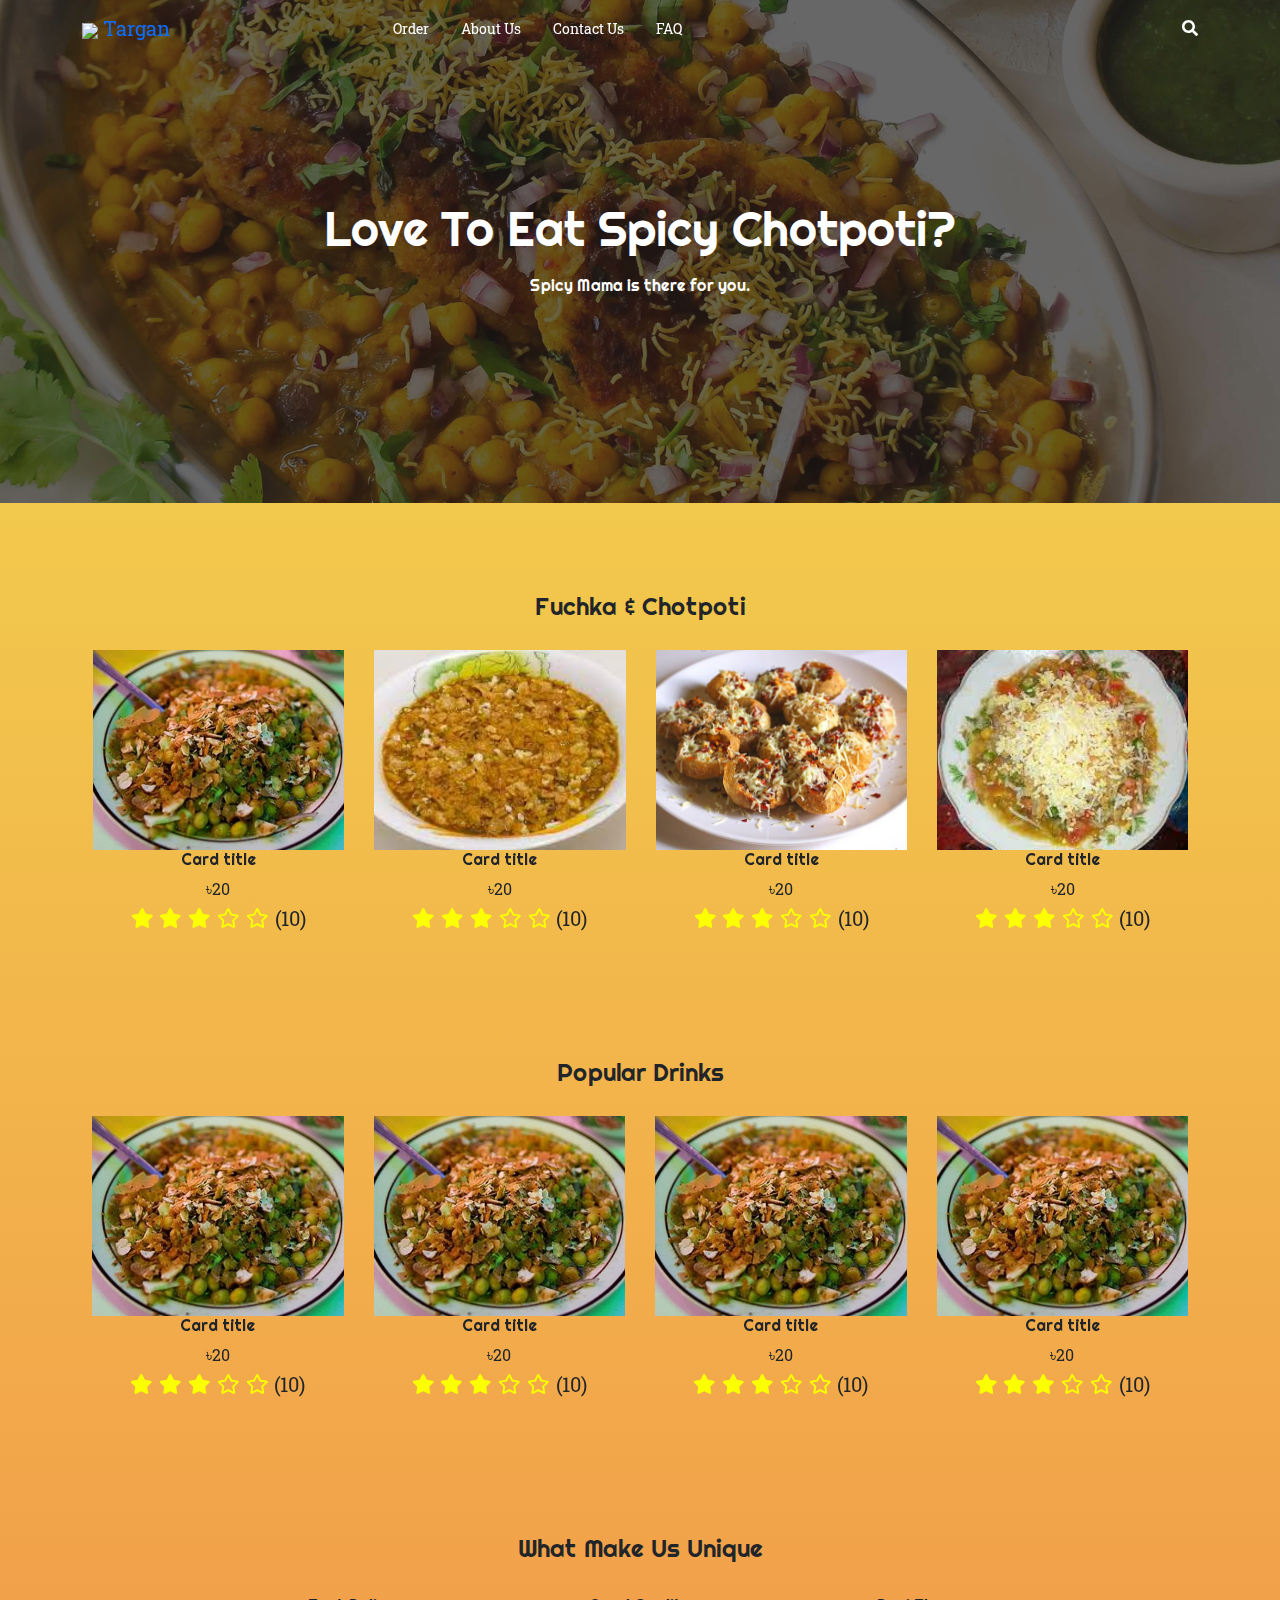
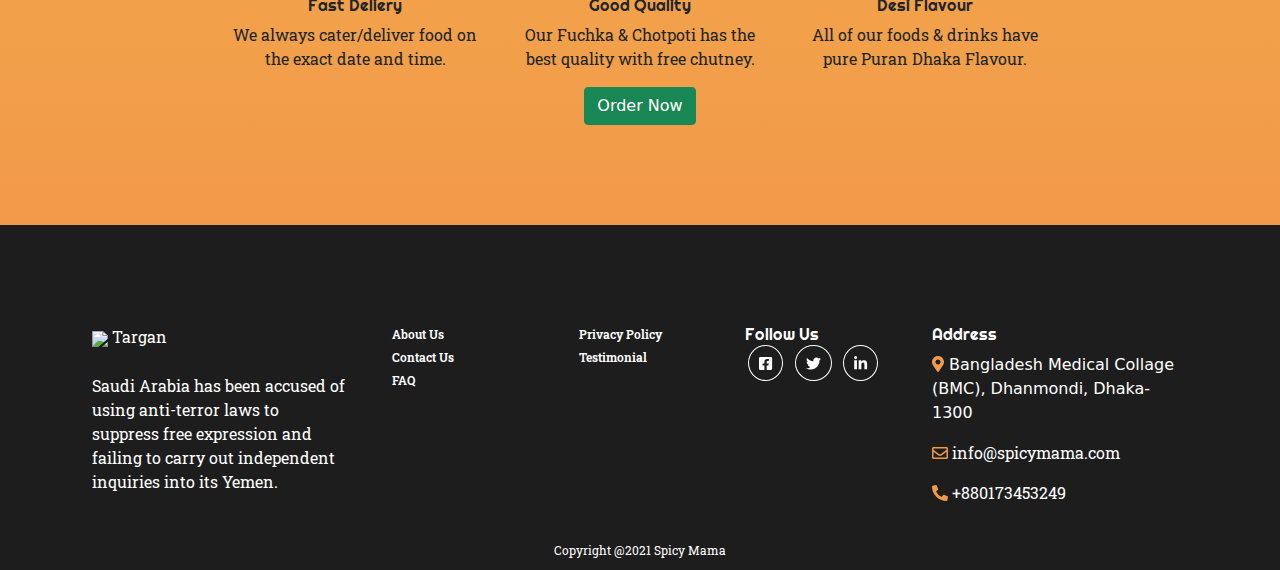
==== index.html @ 91555919 "Home Page" ====
<!DOCTYPE html>
<html lang="en">
    <head>
        <meta charset="UTF-8">
        <meta http-equiv="X-UA-Compatible" content="IE=edge">
        <meta name="viewport" content="width=device-width, initial-scale=1.0">
        <link rel="stylesheet" href="assets/css/style.css">
        <link rel="stylesheet" href="assets/css/bootstrap.min.css">
        <link rel="stylesheet" href="assets/css/all.min.css">
        <link rel="stylesheet" href="assets/css/star-rating.min.css">
        <link rel="stylesheet" href="assets/css/owl.carousel.min.css"> 
        <title>Spicy Mama</title>
    </head>
    <body>
        <header id="header">
            <div class="container">
                <div class="row p-0">
                    <nav class="navbar navbar-expand-lg">
                        <a class="navbar-brand text-start col-sm-3" href="#"><img src="assets/images/logo.png"> Targan</a>
                        <button class="navbar-toggler" type="button" data-bs-toggle="collapse" data-bs-target="#navbarSupportedContent" aria-controls="navbarSupportedContent" aria-expanded="false" aria-label="Toggle navigation">
                            <span class="navbar-toggler-icon"></span>
                        </button>
                        <div class="collapse navbar-collapse justify-content-center" id="navbarSupportedContent">
                            <ul class="navbar-nav me-auto col-sm-8 mb-lg-0">
                                <li class="nav-item">
                                    <a class="nav-link active" aria-current="page" href="#">Order</a>
                                </li>
                                <li class="nav-item">
                                    <a class="nav-link" href="about.html">About Us</a>
                                </li>
                                </li>
                                <li class="nav-item">
                                    <a class="nav-link" href="contact.html">Contact Us</a>
                                </li>
                                <li class="nav-item">
                                    <a class="nav-link" href="faqs.html">FAQ</a>
                                </li>
                            </ul>
                        </div>
                        <span class="col-sm-3 text-end"><i class="fas fa-search"></i></span>
                    </nav>
                </div>
            </div>
        </header>
        <!--Hero section-->
        <section class="owl-carousel owl-theme hero-slider">
            <div class="item hero-img-1 text-center">
                <h1>Love To Eat Spicy Chotpoti?</h1>
                <h6>Spicy Mama is there for you.</h6>
            </div>
            <div class="item hero-img-2 text-center">
                <h1>Love To Eat Spicy Fuchka?</h1>
                <h6>Spicy Mama is there for you.</h6>
            </div>
        </section>
        <section class="main-body">
            <section>
                <div class="container">
                    <div class="row text-center">
                        <div class="products-carousel col-12 col-sm-12">
                            <h4>Fuchka &amp; Chotpoti</h4>
                            <div class="owl-carousel owl-theme">
                                <div class="item">
                                    <div class="fuchka-img-1"></div>
                                    <div class="item-des">
                                        <h6>Card title</h6>
                                        <span>৳20</span>
                                        <div class="star-rating">
                                            <span class="fas fa-star" data-rating="1"></span>
                                            <span class="fas fa-star" data-rating="2"></span>
                                            <span class="fas fa-star" data-rating="3"></span>
                                            <span class="far fa-star" data-rating="4"></span>
                                            <span class="far fa-star" data-rating="5"></span>
                                            <span>(10)</span>
                                        </div>
                                    </div>
                                </div>
                                <div class="item">
                                    <div class="chotpoti-img-1"></div>
                                    <div class="item-des">
                                        <h6>Card title</h6>
                                        <span>৳20</span>
                                        <div class="star-rating">
                                            <span class="fas fa-star" data-rating="1"></span>
                                            <span class="fas fa-star" data-rating="2"></span>
                                            <span class="fas fa-star" data-rating="3"></span>
                                            <span class="far fa-star" data-rating="4"></span>
                                            <span class="far fa-star" data-rating="5"></span>
                                            <span>(10)</span>
                                        </div>
                                    </div>
                                </div>
                                <div class="item">
                                    <div class="fuchka-img-2"></div>
                                    <div class="item-des">
                                        <h6>Card title</h6>
                                        <span>৳20</span>
                                        <div class="star-rating">
                                            <span class="fas fa-star" data-rating="1"></span>
                                            <span class="fas fa-star" data-rating="2"></span>
                                            <span class="fas fa-star" data-rating="3"></span>
                                            <span class="far fa-star" data-rating="4"></span>
                                            <span class="far fa-star" data-rating="5"></span>
                                            <span>(10)</span>
                                        </div>
                                    </div>
                                </div>
                                <div class="item">
                                    <div class="chotpoti-img-2"></div>
                                    <div class="item-des">
                                        <h6>Card title</h6>
                                        <span>৳20</span>
                                        <div class="star-rating">
                                            <span class="fas fa-star" data-rating="1"></span>
                                            <span class="fas fa-star" data-rating="2"></span>
                                            <span class="fas fa-star" data-rating="3"></span>
                                            <span class="far fa-star" data-rating="4"></span>
                                            <span class="far fa-star" data-rating="5"></span>
                                            <span>(10)</span>
                                        </div>
                                    </div>
                                </div>
                                <div class="item">
                                    <div class="fuchka-img-3"></div>
                                    <div class="item-des">
                                        <h6>Card title</h6>
                                        <span>৳20</span>
                                        <div class="star-rating">
                                            <span class="fas fa-star" data-rating="1"></span>
                                            <span class="fas fa-star" data-rating="2"></span>
                                            <span class="fas fa-star" data-rating="3"></span>
                                            <span class="far fa-star" data-rating="4"></span>
                                            <span class="far fa-star" data-rating="5"></span>
                                            <span>(10)</span>
                                        </div>
                                    </div>
                                </div>
                                <div class="item">
                                    <div class="chotpoti-img-3"></div>
                                    <div class="item-des">
                                        <h6>Card title</h6>
                                        <span>৳20</span>
                                        <div class="star-rating">
                                            <span class="fas fa-star" data-rating="1"></span>
                                            <span class="fas fa-star" data-rating="2"></span>
                                            <span class="fas fa-star" data-rating="3"></span>
                                            <span class="far fa-star" data-rating="4"></span>
                                            <span class="far fa-star" data-rating="5"></span>
                                            <span>(10)</span>
                                        </div>
                                    </div>
                                </div>
                                <div class="item">
                                    <div class="fuchka-img-4"></div>
                                    <div class="item-des">
                                        <h6>Card title</h6>
                                        <span>৳20</span>
                                        <div class="star-rating">
                                            <span class="fas fa-star" data-rating="1"></span>
                                            <span class="fas fa-star" data-rating="2"></span>
                                            <span class="fas fa-star" data-rating="3"></span>
                                            <span class="far fa-star" data-rating="4"></span>
                                            <span class="far fa-star" data-rating="5"></span>
                                            <span>(10)</span>
                                        </div>
                                    </div>
                                </div>
                                <div class="item">
                                    <div class="chotpoti-img-4"></div>
                                    <div class="item-des">
                                        <h6>Card title</h6>
                                        <span>৳20</span>
                                        <div class="star-rating">
                                            <span class="fas fa-star" data-rating="1"></span>
                                            <span class="fas fa-star" data-rating="2"></span>
                                            <span class="fas fa-star" data-rating="3"></span>
                                            <span class="far fa-star" data-rating="4"></span>
                                            <span class="far fa-star" data-rating="5"></span>
                                            <span>(10)</span>
                                        </div>
                                    </div>
                                </div>
                                <div class="item">
                                    <div class="fuchka-img-5"></div>
                                    <div class="item-des">
                                        <h6>Card title</h6>
                                        <span>৳20</span>
                                        <div class="star-rating">
                                            <span class="fas fa-star" data-rating="1"></span>
                                            <span class="fas fa-star" data-rating="2"></span>
                                            <span class="fas fa-star" data-rating="3"></span>
                                            <span class="far fa-star" data-rating="4"></span>
                                            <span class="far fa-star" data-rating="5"></span>
                                            <span>(10)</span>
                                        </div>
                                    </div>
                                </div>
                                <div class="item">
                                    <div class="chotpoti-img-5"></div>
                                    <div class="item-des">
                                        <h6>Card title</h6>
                                        <span>৳20</span>
                                        <div class="star-rating">
                                            <span class="fas fa-star" data-rating="1"></span>
                                            <span class="fas fa-star" data-rating="2"></span>
                                            <span class="fas fa-star" data-rating="3"></span>
                                            <span class="far fa-star" data-rating="4"></span>
                                            <span class="far fa-star" data-rating="5"></span>
                                            <span>(10)</span>
                                        </div>
                                    </div>
                                </div>
                            </div>
                        </div>
                    </div>
                    <div class="row text-center">
                        <div class="products-carousel col-12 col-sm-12">
                            <h4>Popular Drinks</h4>
                            <div class="owl-carousel owl-theme">
                                <div class="item">
                                    <div class="fuchka-img-1"></div>
                                    <div class="item-des">
                                        <h6>Card title</h6>
                                        <span>৳20</span>
                                        <div class="star-rating">
                                            <span class="fas fa-star" data-rating="1"></span>
                                            <span class="fas fa-star" data-rating="2"></span>
                                            <span class="fas fa-star" data-rating="3"></span>
                                            <span class="far fa-star" data-rating="4"></span>
                                            <span class="far fa-star" data-rating="5"></span>
                                            <span>(10)</span>
                                        </div>
                                    </div>
                                </div>
                                <div class="item">
                                    <div class="fuchka-img-1"></div>
                                    <div class="item-des">
                                        <h6>Card title</h6>
                                        <span>৳20</span>
                                        <div class="star-rating">
                                            <span class="fas fa-star" data-rating="1"></span>
                                            <span class="fas fa-star" data-rating="2"></span>
                                            <span class="fas fa-star" data-rating="3"></span>
                                            <span class="far fa-star" data-rating="4"></span>
                                            <span class="far fa-star" data-rating="5"></span>
                                            <span>(10)</span>
                                        </div>
                                    </div>
                                </div>
                                <div class="item">
                                    <div class="fuchka-img-1"></div>
                                    <div class="item-des">
                                        <h6>Card title</h6>
                                        <span>৳20</span>
                                        <div class="star-rating">
                                            <span class="fas fa-star" data-rating="1"></span>
                                            <span class="fas fa-star" data-rating="2"></span>
                                            <span class="fas fa-star" data-rating="3"></span>
                                            <span class="far fa-star" data-rating="4"></span>
                                            <span class="far fa-star" data-rating="5"></span>
                                            <span>(10)</span>
                                        </div>
                                    </div>
                                </div>
                                <div class="item">
                                    <div class="fuchka-img-1"></div>
                                    <div class="item-des">
                                        <h6>Card title</h6>
                                        <span>৳20</span>
                                        <div class="star-rating">
                                            <span class="fas fa-star" data-rating="1"></span>
                                            <span class="fas fa-star" data-rating="2"></span>
                                            <span class="fas fa-star" data-rating="3"></span>
                                            <span class="far fa-star" data-rating="4"></span>
                                            <span class="far fa-star" data-rating="5"></span>
                                            <span>(10)</span>
                                        </div>
                                    </div>
                                </div>
                                <div class="item">
                                    <div class="fuchka-img-1"></div>
                                    <div class="item-des">
                                        <h6>Card title</h6>
                                        <span>৳20</span>
                                        <div class="star-rating">
                                            <span class="fas fa-star" data-rating="1"></span>
                                            <span class="fas fa-star" data-rating="2"></span>
                                            <span class="fas fa-star" data-rating="3"></span>
                                            <span class="far fa-star" data-rating="4"></span>
                                            <span class="far fa-star" data-rating="5"></span>
                                            <span>(10)</span>
                                        </div>
                                    </div>
                                </div>
                                <div class="item">
                                    <div class="fuchka-img-1"></div>
                                    <div class="item-des">
                                        <h6>Card title</h6>
                                        <span>৳20</span>
                                        <div class="star-rating">
                                            <span class="fas fa-star" data-rating="1"></span>
                                            <span class="fas fa-star" data-rating="2"></span>
                                            <span class="fas fa-star" data-rating="3"></span>
                                            <span class="far fa-star" data-rating="4"></span>
                                            <span class="far fa-star" data-rating="5"></span>
                                            <span>(10)</span>
                                        </div>
                                    </div>
                                </div>
                                <div class="item">
                                    <div class="fuchka-img-1"></div>
                                    <div class="item-des">
                                        <h6>Card title</h6>
                                        <span>৳20</span>
                                        <div class="star-rating">
                                            <span class="fas fa-star" data-rating="1"></span>
                                            <span class="fas fa-star" data-rating="2"></span>
                                            <span class="fas fa-star" data-rating="3"></span>
                                            <span class="far fa-star" data-rating="4"></span>
                                            <span class="far fa-star" data-rating="5"></span>
                                            <span>(10)</span>
                                        </div>
                                    </div>
                                </div>
                            </div>
                        </div>
                    </div>
                </div>
            </section>
            <section>
                <div class="container">
                    <div class="row products-feature text-center justify-content-center">
                        <h4>What Make Us Unique</h4>
                        <div class="features-des col-12 col-sm-3 text-center">
                            <img src="" alt="">
                            <h6>Fast Deliery</h6>
                            <p>We always cater/deliver food on the exact date and time.</p>
                        </div>
                        <div class="features-des col-12 col-sm-3 text-center">
                            <img src="" alt="">
                            <h6>Good Quality</h6>
                            <p>Our Fuchka & Chotpoti has the best quality with free chutney.</p>
                        </div>
                        <div class="features-des col-12 col-sm-3 text-center">
                            <img src="" alt="">
                            <h6>Desi Flavour</h6>
                            <p>All of our foods & drinks have pure Puran Dhaka Flavour.</p>
                        </div>
                        <div>
                            <button class="btn btn-success" type="button">Order Now</button>
                        </div>
                    </div>
                </div>
            </section>
        </section>
        <footer>
            <div class="container">
                <div class="row footer-items">
                    <div class="meta-info col-12 col-sm-3">
                        <span><img src="assets/images/logo.png"> Targan</span>
                        <p class="pt-4">Saudi Arabia has been accused of using anti-terror laws
                            to suppress free expression and failing to carry out
                            independent inquiries into its Yemen.</p>
                    </div>
                    <div class="footer-link col-6 col-sm-2">
                        <a href="#">About Us</a>
                        <a href="#">Contact Us</a>
                        <a href="#">FAQ</a>
                    </div>
                    <div class="footer-link col-6 col-sm-2">
                        <a href="#">Privacy Policy</a>
                        <a href="#">Testimonial</a>
                    </div>
                    <div class="social-link col-12 col-sm-2">
                        <h6>Follow Us</h6>
                        <span class="social-logo"><i class="fab fa-facebook-square"></i></span>
                        <span class="social-logo"><i class="fab fa-twitter"></i></span>
                        <span class="social-logo"><i class="fab fa-linkedin-in"></i></span>
                    </div>
                    <div class="address col-12 col-sm-3">
                        <h6>Address</h6>
                        <address><span><i class="fas fa-map-marker-alt"></i></span> Bangladesh Medical Collage (BMC), Dhanmondi, Dhaka-1300</address>
                        <p><span><i class="far fa-envelope"></i></span> info@spicymama.com</p>
                        <p><span><i class="fas fa-phone-alt"></i></span> +880173453249</p>
                    </div>
                    <div class="copyright-text col-12 text-center">
                        <span>Copyright @2021 Spicy Mama</span>
                    </div>
                </div>
            </div>
        </footer>
        <script src="https://cdn.jsdelivr.net/npm/@popperjs/core@2.9.2/dist/umd/popper.min.js" integrity="sha384-IQsoLXl5PILFhosVNubq5LC7Qb9DXgDA9i+tQ8Zj3iwWAwPtgFTxbJ8NT4GN1R8p" crossorigin="anonymous"></script>
        <script src="assets/js/bootstrap.min.js" ></script>
        <script src="assets/js/jquery-3.6.0.min.js" ></script>
        <script src="assets/js/owl.carousel.min.js"></script>
        <script src="assets/js/all.min.js"></script>
        <script src="assets/js/star-rating.min.js"></script>
        <script src="assets/js/script.js" ></script>
    </body>
</html>
---- assets/css/style.css ----
@import url('https://fonts.googleapis.com/css2?family=Anton&family=Righteous&family=Roboto+Slab:wght@300;400;500;600&display=swap');

* {
    box-sizing: border-box;
    margin: 0;
    padding: 0;
}

.main-body {
    background-image: linear-gradient(#F2C94C, #F2994A);
    padding: 0px;
}

h1, h2, h3, h4, h5, h6 {
    font-family: 'Righteous', cursive;
    font-weight: 400;
}

p, a, span {
    font-family: 'Roboto Slab', serif;
}

.row {
    padding: 10px;
}

.fuchka-img-1 {
    height: 200px;
    background-image: url("../images/bismilla-fuchka.jpg");
    background-size: cover;
    background-position: center center;
}

.fuchka-img-2 {
    height: 200px;
    background-image: url("../images/cheese-fuchka.jpg");
    background-size: cover;
    background-position: center center;
}

.fuchka-img-3 {
    height: 200px;
    width: 100%;
    background-image: url("../images/chicken-Fuchka.jpg");
    background-size: cover;
    background-position: center center;
}

.fuchka-img-4 {
    height: 200px;
    background-image: url("../images/doi-fuchka.jpg");
    background-size: cover;
    background-position: center center;
}

.fuchka-img-5 {
    height: 200px;
    background-image: url("../images/masala-fuchka.jpg");
    background-size: cover;
    background-position: center center;
}

.chotpoti-img-1 {
    height: 200px;
    background-image: url("../images/chicken-chotpoti.jfif");
    background-size: cover;
    background-position: center center;
}

.chotpoti-img-2 {
    height: 200px;
    background-image: url("../images/egg-chotpoti.jfif");
    background-size: cover;
    background-position: center center;
}

.chotpoti-img-3 {
    height: 200px;
    background-image: url("../images/special-chotpoti.JPG");
    background-size: cover;
    background-position: center center;
}

.chotpoti-img-4 {
    height: 200px;
    background-image: url("../images/vegitable-chotpoti.jfif");
    background-size: cover;
    background-position: center center;
}

.chotpoti-img-5 {
    height: 200px;
    background-image: url("../images/Jhal-chotpoti.jfif");
    background-size: cover;
    background-position: center center;
}

#header {
    z-index: 3;
    text-align: center; 
    position: fixed;
    top: 0;
    width: 100%;
    transition:  0.3s;
}

.star-rating {
    line-height:32px;
    font-size:1.25em;
  }
  
.star-rating .fa-star{
    color: rgb(251, 255, 0);
}

.fa-search {
    color: #fff;
}

.nav-item {
    padding: 0px 8px;
    font-family: 'Roboto Slab', serif;
}

.nav-item a {
    text-decoration: none;
    font-family: 'Roboto Slab', serif;
    font-size: 14px;
    font-weight: 400;
    color: #fff;
}

.hero-img-1 {
    position: relative;
    background-image: url("../images/hero-image-chotpoti.jpeg");
    padding: 200px 0px;
    background-size: cover;
    background-position: center center;
    z-index: -1;
}

.hero-img-1:after {
    position: absolute;
    top: 0;
    left: 0;
    width: 100%;
    height: 100%;
    content: "";
    background-color: #1a1919;
    opacity: 0.66;
    z-index: -1;
}

.hero-img-2 {
    position: relative;
    background-image: url("../images/hero-Image-fuchka.jpeg");
    padding: 200px 0px;
    background-size: cover;
    background-position: center center;
    z-index: -1;
}

.hero-img-2:after {
    position: absolute;
    top: 0;
    left: 0;
    width: 100%;
    height: 100%;
    content: "";
    background-color: #1a1919;
    opacity: 0.66;
    z-index: -1;
}

.hero-img-1 h1, .hero-img-2 h1 {
    color: #fff;
    font-size: 3em;
}

.hero-img-1 h6, .hero-img-2 h6 {
    color: #fff;
    font-weight: 400;
    padding-top: 10px;
}

.products-carousel, .footer-items {
    padding-top: 80px;
}

.products-feature {
    padding: 100px 0px;
}

.products-carousel h4, products-feature h4 {
    padding-bottom: 20px;
}

footer {
    color: #fff;
    background-color: #1d1d1d;
}

.meta-info, .footer-link, .social-link, .address {
    padding: 20px;
}

.footer-link a {
    display: list-item;
    list-style: none;
    text-decoration: none;
    margin-left: 20px;
    padding-bottom: 5px;
    font-size: 12px;
    font-weight: 600;
    color: #fff;
}

.footer-link a:hover {
    color: #F2994A;
}

.social-logo {
    margin: 3px;
    font-size: 15px;
    padding: 7px 10px;
    border: 1px solid #fff;
    border-radius: 50%;
}

.social-logo:hover {
    background-color: #F2994A;
    border: 1px solid #F2994A;
}

.fa-map-marker-alt, .fa-envelope, .fa-phone-alt {
    color: #F2994A;
} 

.copyright-text {
    font-size: 12px;
    font-weight: 400;
}
---- assets/css/star-rating.min.css ----
/*!
 * bootstrap-star-rating v4.1.3
 * http://plugins.krajee.com/star-rating
 *
 * Author: Kartik Visweswaran
 * Copyright: 2013 - 2021, Kartik Visweswaran, Krajee.com
 *
 * Licensed under the BSD 3-Clause
 * https://github.com/kartik-v/bootstrap-star-rating/blob/master/LICENSE.md
 */
.rating-loading{width:25px;height:25px;font-size:0;color:#fff;background:url(../img/loading.gif) top left no-repeat;border:none}.rating-container .rating-stars{position:relative;cursor:pointer;vertical-align:middle;display:inline-block;overflow:hidden;white-space:nowrap}.rating-container .rating-stars:focus{outline:dotted 1px}.rating-input{position:absolute;cursor:pointer;width:100%;height:1px;bottom:0;left:0;font-size:1px;opacity:0;padding:0;margin:0;outline:0;pointer-events:none;border:none;box-shadow:none;background:0 0}.caption-badge,.rating-container .caption .label{line-height:1;text-align:center;border-radius:.25rem}.rating-container.is-display-only .rating-stars{cursor:default}.rating-disabled .rating-stars{cursor:not-allowed}.rating-container .star{display:inline-block;margin:0 2px;text-align:center}.rating-container .empty-stars{color:#aaa}.rating-container .filled-stars{position:absolute;left:0;top:0;margin:auto;color:#fde16d;white-space:nowrap;overflow:hidden;-webkit-text-stroke:1px #777;text-shadow:1px 1px #999}.rating-rtl{float:right}.rating-animate .filled-stars{transition:width .25s ease}.rating-rtl .filled-stars{left:auto;right:0;transition:none;-webkit-transform:matrix(-1,0,0,1,0,0);transform:matrix(-1,0,0,1,0,0)}.rating-rtl.is-star .filled-stars{right:.06em}.rating-rtl.is-heart .empty-stars{margin-right:.07em}.rating-container .clear-rating{color:#aaa;cursor:not-allowed;display:inline-block;vertical-align:middle;font-size:60%;padding-right:5px}.clear-rating-active{cursor:pointer!important}.clear-rating-active:hover{color:#843534}.rating-container .caption .label{display:inline-block;padding:.25em .4em;vertical-align:baseline}.rating-container .caption{color:#999;display:inline-block;vertical-align:middle;line-height:1;margin-left:5px;margin-right:0}.rating-rtl .caption{margin-right:5px;margin-left:0}@media print{.rating-container .clear-rating{display:none}}.rating-xl{font-size:48px}.rating-lg{font-size:40px}.rating-md{font-size:32px}.rating-sm{font-size:24px}.rating-xs{font-size:16px}.rating-xl .caption{font-size:20px}.rating-lg .caption{font-size:18px}.rating-md .caption{font-size:16px}.rating-sm .caption{font-size:14px}.rating-xs .caption{font-size:12px}.caption-badge{font-family:Arial,Helvetica,sans-serif;display:inline-block;padding:.35em .65em;font-size:.75em;font-weight:700;color:#fff;white-space:nowrap;vertical-align:baseline}.caption-secondary{background-color:#6c757d}.caption-danger{background-color:#dc3545}.caption-warning{background-color:#ffc107;color:#212529}.caption-info{background-color:#0dcaf0;color:#212529}.caption-primary{background-color:#0d6efd}.caption-success{background-color:#198754}
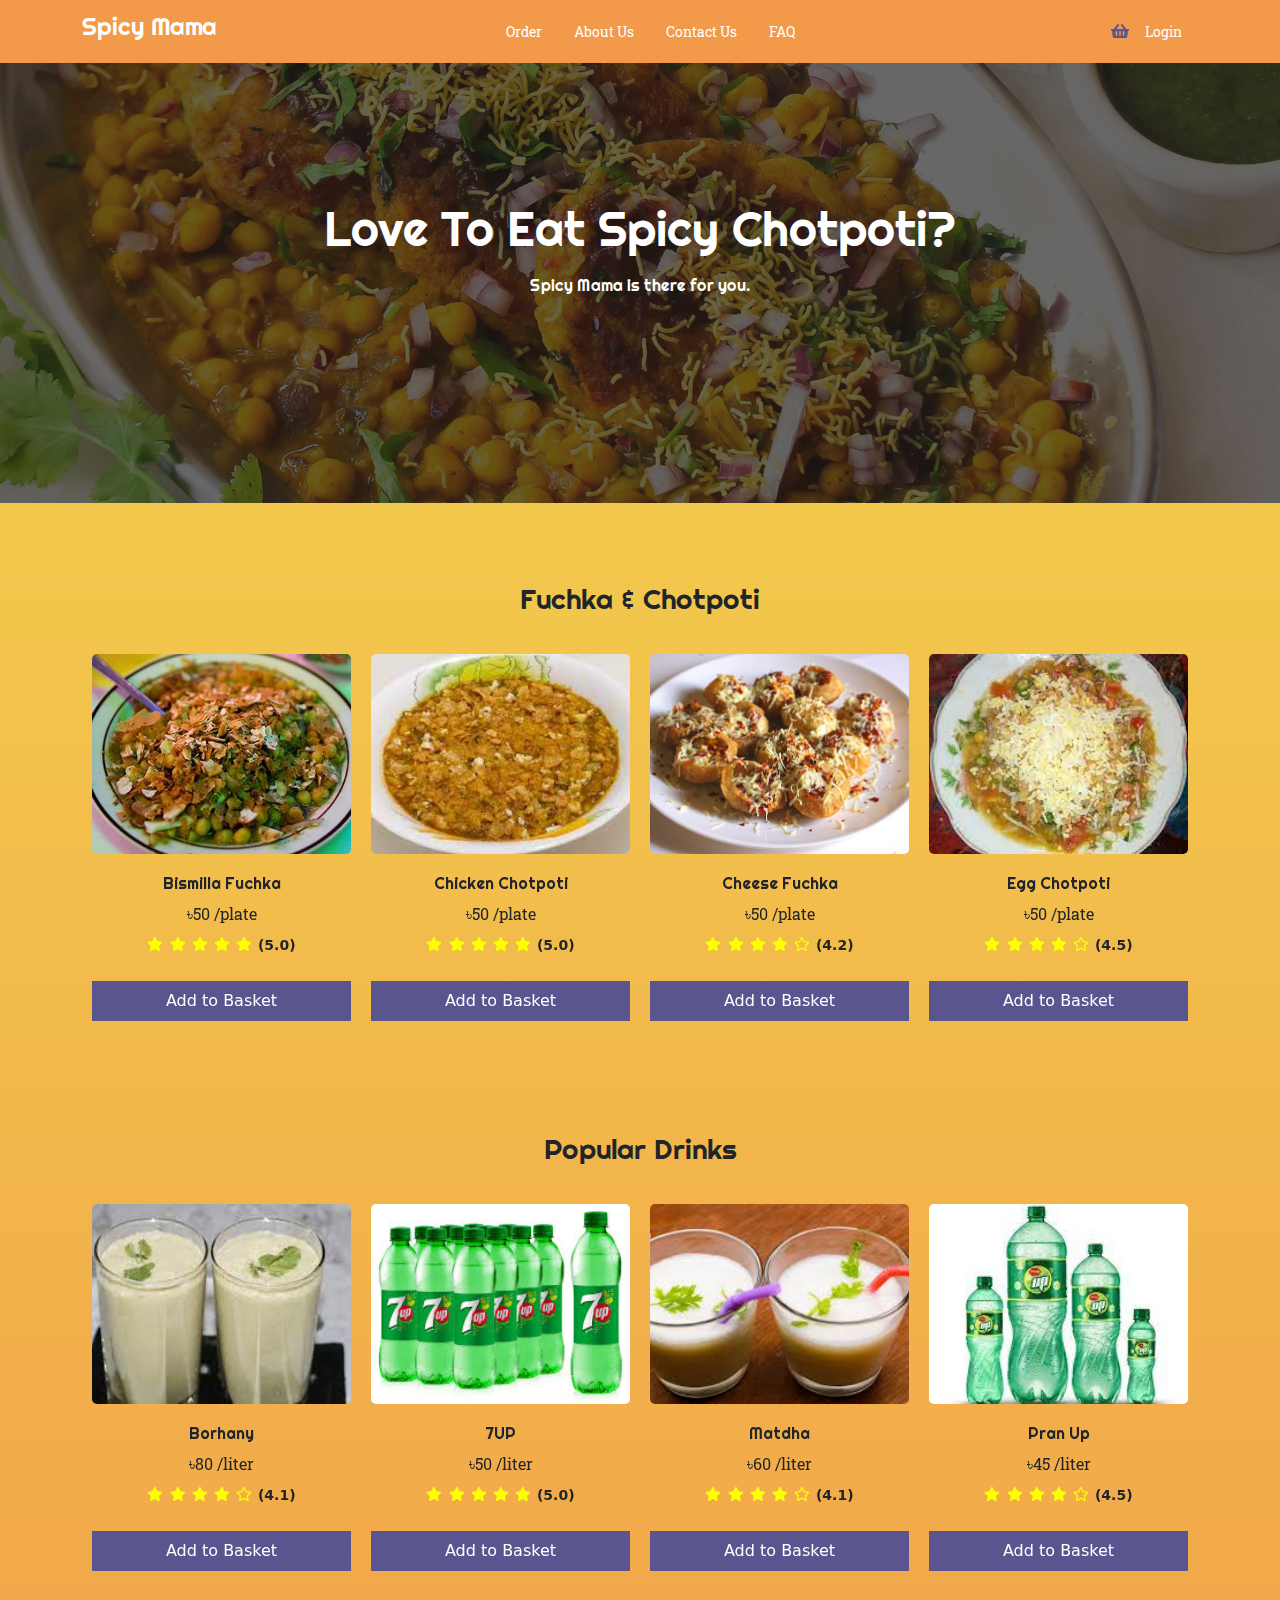
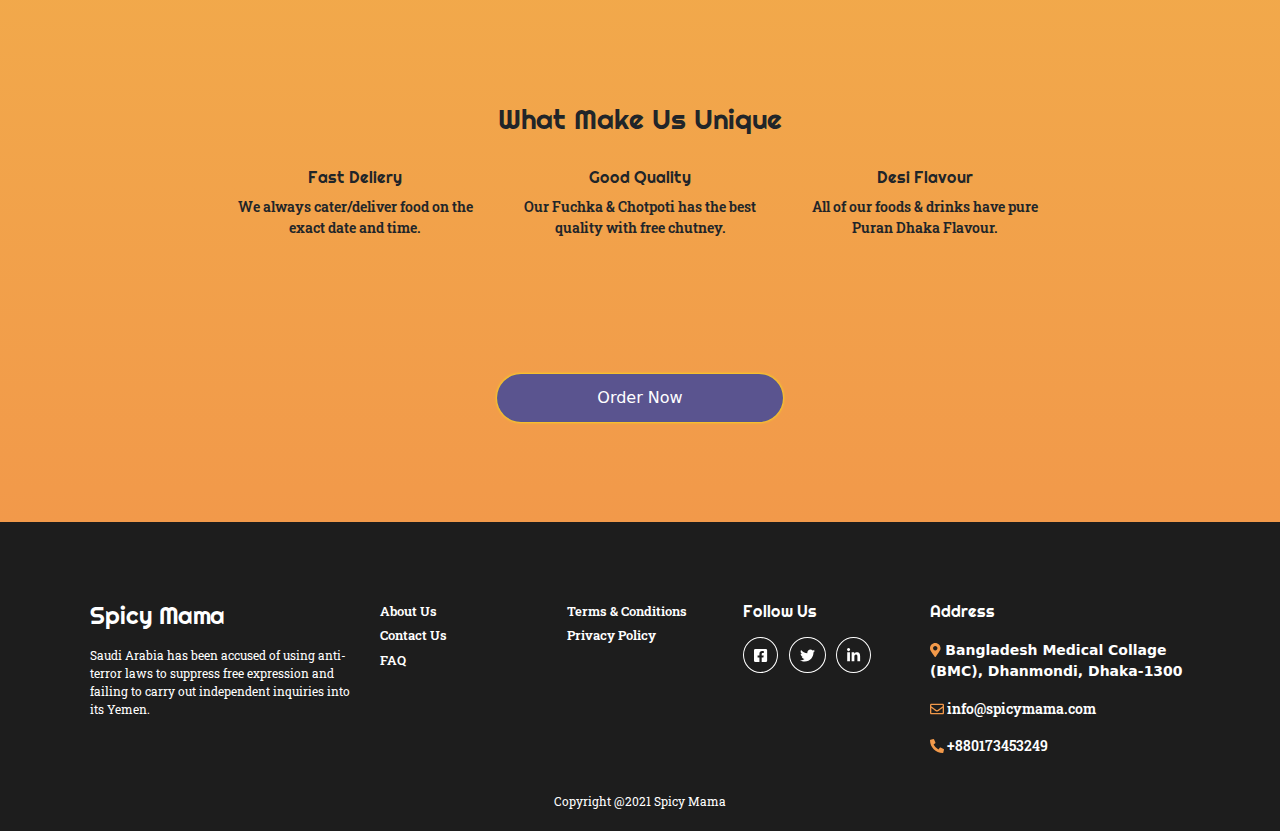
==== commit 412e99a6: "Home Page v1.0" ====
--- a/index.html
+++ b/index.html
@@ -4,323 +4,359 @@
         <meta charset="UTF-8">
         <meta http-equiv="X-UA-Compatible" content="IE=edge">
         <meta name="viewport" content="width=device-width, initial-scale=1.0">
+        <link rel="stylesheet" href="assets/css/bootstrap.min.css">
         <link rel="stylesheet" href="assets/css/style.css">
-        <link rel="stylesheet" href="assets/css/bootstrap.min.css">
         <link rel="stylesheet" href="assets/css/all.min.css">
         <link rel="stylesheet" href="assets/css/star-rating.min.css">
         <link rel="stylesheet" href="assets/css/owl.carousel.min.css"> 
         <title>Spicy Mama</title>
     </head>
     <body>
+    <!------------------------------Header Navigation Menu---------------------------->
         <header id="header">
             <div class="container">
                 <div class="row p-0">
                     <nav class="navbar navbar-expand-lg">
-                        <a class="navbar-brand text-start col-sm-3" href="#"><img src="assets/images/logo.png"> Targan</a>
+                        <a class="navbar-brand text-start col-sm-3" href="index.html"><h4>Spicy Mama</h4></a>
                         <button class="navbar-toggler" type="button" data-bs-toggle="collapse" data-bs-target="#navbarSupportedContent" aria-controls="navbarSupportedContent" aria-expanded="false" aria-label="Toggle navigation">
                             <span class="navbar-toggler-icon"></span>
                         </button>
-                        <div class="collapse navbar-collapse justify-content-center" id="navbarSupportedContent">
-                            <ul class="navbar-nav me-auto col-sm-8 mb-lg-0">
+                        <div class="collapse navbar-collapse" id="navbarSupportedContent">
+                            <ul class="navbar-nav m-auto col-sm- mb-lg-0">
                                 <li class="nav-item">
                                     <a class="nav-link active" aria-current="page" href="#">Order</a>
                                 </li>
                                 <li class="nav-item">
-                                    <a class="nav-link" href="about.html">About Us</a>
+                                    <a class="nav-link" href="about-us.html">About Us</a>
                                 </li>
                                 </li>
                                 <li class="nav-item">
-                                    <a class="nav-link" href="contact.html">Contact Us</a>
+                                    <a class="nav-link" href="contact-us.html">Contact Us</a>
                                 </li>
                                 <li class="nav-item">
                                     <a class="nav-link" href="faqs.html">FAQ</a>
                                 </li>
                             </ul>
-                        </div>
-                        <span class="col-sm-3 text-end"><i class="fas fa-search"></i></span>
+                            <span class="col-sm-3 text-end"><a href="#"><i class="fas fa-shopping-basket"></i></a></span> <a class="nav-link login" href="#">Login</a>
+                        </div>
                     </nav>
                 </div>
             </div>
         </header>
-        <!--Hero section-->
+    <!------------------------------Hero Carousel section------------------------------->
         <section class="owl-carousel owl-theme hero-slider">
-            <div class="item hero-img-1 text-center">
+            <div class="hero-item hero-img-1 text-center">
                 <h1>Love To Eat Spicy Chotpoti?</h1>
                 <h6>Spicy Mama is there for you.</h6>
             </div>
-            <div class="item hero-img-2 text-center">
+            <div class="hero-item hero-img-2 text-center">
                 <h1>Love To Eat Spicy Fuchka?</h1>
                 <h6>Spicy Mama is there for you.</h6>
             </div>
         </section>
         <section class="main-body">
+    <!-----------------------Carousel for Fuchka & Chotpoti---------------------------->
             <section>
                 <div class="container">
-                    <div class="row text-center">
+                    <div class="row food-menu text-center">
                         <div class="products-carousel col-12 col-sm-12">
-                            <h4>Fuchka &amp; Chotpoti</h4>
+                            <h3>Fuchka &amp; Chotpoti</h3>
                             <div class="owl-carousel owl-theme">
                                 <div class="item">
-                                    <div class="fuchka-img-1"></div>
-                                    <div class="item-des">
-                                        <h6>Card title</h6>
-                                        <span>৳20</span>
-                                        <div class="star-rating">
-                                            <span class="fas fa-star" data-rating="1"></span>
-                                            <span class="fas fa-star" data-rating="2"></span>
-                                            <span class="fas fa-star" data-rating="3"></span>
-                                            <span class="far fa-star" data-rating="4"></span>
-                                            <span class="far fa-star" data-rating="5"></span>
-                                            <span>(10)</span>
-                                        </div>
-                                    </div>
-                                </div>
-                                <div class="item">
-                                    <div class="chotpoti-img-1"></div>
-                                    <div class="item-des">
-                                        <h6>Card title</h6>
-                                        <span>৳20</span>
-                                        <div class="star-rating">
-                                            <span class="fas fa-star" data-rating="1"></span>
-                                            <span class="fas fa-star" data-rating="2"></span>
-                                            <span class="fas fa-star" data-rating="3"></span>
-                                            <span class="far fa-star" data-rating="4"></span>
-                                            <span class="far fa-star" data-rating="5"></span>
-                                            <span>(10)</span>
-                                        </div>
-                                    </div>
-                                </div>
-                                <div class="item">
-                                    <div class="fuchka-img-2"></div>
-                                    <div class="item-des">
-                                        <h6>Card title</h6>
-                                        <span>৳20</span>
-                                        <div class="star-rating">
-                                            <span class="fas fa-star" data-rating="1"></span>
-                                            <span class="fas fa-star" data-rating="2"></span>
-                                            <span class="fas fa-star" data-rating="3"></span>
-                                            <span class="far fa-star" data-rating="4"></span>
-                                            <span class="far fa-star" data-rating="5"></span>
-                                            <span>(10)</span>
-                                        </div>
-                                    </div>
-                                </div>
-                                <div class="item">
-                                    <div class="chotpoti-img-2"></div>
-                                    <div class="item-des">
-                                        <h6>Card title</h6>
-                                        <span>৳20</span>
-                                        <div class="star-rating">
-                                            <span class="fas fa-star" data-rating="1"></span>
-                                            <span class="fas fa-star" data-rating="2"></span>
-                                            <span class="fas fa-star" data-rating="3"></span>
-                                            <span class="far fa-star" data-rating="4"></span>
-                                            <span class="far fa-star" data-rating="5"></span>
-                                            <span>(10)</span>
-                                        </div>
-                                    </div>
-                                </div>
-                                <div class="item">
-                                    <div class="fuchka-img-3"></div>
-                                    <div class="item-des">
-                                        <h6>Card title</h6>
-                                        <span>৳20</span>
-                                        <div class="star-rating">
-                                            <span class="fas fa-star" data-rating="1"></span>
-                                            <span class="fas fa-star" data-rating="2"></span>
-                                            <span class="fas fa-star" data-rating="3"></span>
-                                            <span class="far fa-star" data-rating="4"></span>
-                                            <span class="far fa-star" data-rating="5"></span>
-                                            <span>(10)</span>
-                                        </div>
-                                    </div>
-                                </div>
-                                <div class="item">
-                                    <div class="chotpoti-img-3"></div>
-                                    <div class="item-des">
-                                        <h6>Card title</h6>
-                                        <span>৳20</span>
-                                        <div class="star-rating">
-                                            <span class="fas fa-star" data-rating="1"></span>
-                                            <span class="fas fa-star" data-rating="2"></span>
-                                            <span class="fas fa-star" data-rating="3"></span>
-                                            <span class="far fa-star" data-rating="4"></span>
-                                            <span class="far fa-star" data-rating="5"></span>
-                                            <span>(10)</span>
-                                        </div>
-                                    </div>
-                                </div>
-                                <div class="item">
-                                    <div class="fuchka-img-4"></div>
-                                    <div class="item-des">
-                                        <h6>Card title</h6>
-                                        <span>৳20</span>
-                                        <div class="star-rating">
-                                            <span class="fas fa-star" data-rating="1"></span>
-                                            <span class="fas fa-star" data-rating="2"></span>
-                                            <span class="fas fa-star" data-rating="3"></span>
-                                            <span class="far fa-star" data-rating="4"></span>
-                                            <span class="far fa-star" data-rating="5"></span>
-                                            <span>(10)</span>
-                                        </div>
-                                    </div>
-                                </div>
-                                <div class="item">
-                                    <div class="chotpoti-img-4"></div>
-                                    <div class="item-des">
-                                        <h6>Card title</h6>
-                                        <span>৳20</span>
-                                        <div class="star-rating">
-                                            <span class="fas fa-star" data-rating="1"></span>
-                                            <span class="fas fa-star" data-rating="2"></span>
-                                            <span class="fas fa-star" data-rating="3"></span>
-                                            <span class="far fa-star" data-rating="4"></span>
-                                            <span class="far fa-star" data-rating="5"></span>
-                                            <span>(10)</span>
-                                        </div>
-                                    </div>
+                                    <a href="#"><div class="fuchka-img-1"></div></a>
+                                    <div class="item-des">
+                                        <h6>Bismilla Fuchka</h6>
+                                        <span>৳50 /plate</span>
+                                        <div class="star-rating">
+                                            <span class="fas fa-star" data-rating="1"></span>
+                                            <span class="fas fa-star" data-rating="2"></span>
+                                            <span class="fas fa-star" data-rating="3"></span>
+                                            <span class="fas fa-star" data-rating="4"></span>
+                                            <span class="fas fa-star" data-rating="5"></span>
+                                            <strong>(5.0)</strong>
+                                        </div>
+                                    </div>
+                                    <button type="button" class="add-basket-btn">Add to Basket</button>
+                                </div>
+                                <div class="item">
+                                    <a href="#"><div class="chotpoti-img-1"></div></a>
+                                    <div class="item-des">
+                                        <h6>Chicken Chotpoti</h6>
+                                        <span>৳50 /plate</span>
+                                        <div class="star-rating">
+                                            <span class="fas fa-star" data-rating="1"></span>
+                                            <span class="fas fa-star" data-rating="2"></span>
+                                            <span class="fas fa-star" data-rating="3"></span>
+                                            <span class="fas fa-star" data-rating="4"></span>
+                                            <span class="fas fa-star" data-rating="5"></span>
+                                            <strong>(5.0)</strong>
+                                        </div>
+                                    </div>
+                                    <button type="button" class="add-basket-btn">Add to Basket</button>
+                                </div>
+                                <div class="item">
+                                    <a href="#"><div class="fuchka-img-2"></div></a>
+                                    <div class="item-des">
+                                        <h6>Cheese Fuchka</h6>
+                                        <span>৳50 /plate</span>
+                                        <div class="star-rating">
+                                            <span class="fas fa-star" data-rating="1"></span>
+                                            <span class="fas fa-star" data-rating="2"></span>
+                                            <span class="fas fa-star" data-rating="3"></span>
+                                            <span class="fas fa-star" data-rating="4"></span>
+                                            <span class="far fa-star" data-rating="5"></span>
+                                            <strong>(4.2)</strong>
+                                        </div>
+                                    </div>
+                                    <button type="button" class="add-basket-btn">Add to Basket</button>
+                                </div>
+                                <div class="item">
+                                    <a href="#"><div class="chotpoti-img-2"></div></a>
+                                    <div class="item-des">
+                                        <h6>Egg Chotpoti</h6>
+                                        <span>৳50 /plate</span>
+                                        <div class="star-rating">
+                                            <span class="fas fa-star" data-rating="1"></span>
+                                            <span class="fas fa-star" data-rating="2"></span>
+                                            <span class="fas fa-star" data-rating="3"></span>
+                                            <span class="fas fa-star" data-rating="4"></span>
+                                            <span class="far fa-star" data-rating="5"></span>
+                                            <strong>(4.5)</strong>
+                                        </div>
+                                    </div>
+                                    <button type="button" class="add-basket-btn">Add to Basket</button>
+                                </div>
+                                <div class="item">
+                                    <a href="#"><div class="fuchka-img-3"></div></a>
+                                    <div class="item-des">
+                                        <h6>Chicken Fuchka</h6>
+                                        <span>৳50 /plate</span>
+                                        <div class="star-rating">
+                                            <span class="fas fa-star" data-rating="1"></span>
+                                            <span class="fas fa-star" data-rating="2"></span>
+                                            <span class="fas fa-star" data-rating="3"></span>
+                                            <span class="fas fa-star" data-rating="4"></span>
+                                            <span class="fas fa-star" data-rating="5"></span>
+                                            <strong>(5.0)</strong>
+                                        </div>
+                                    </div>
+                                    <button type="button" class="add-basket-btn">Add to Basket</button>
+                                </div>
+                                <div class="item">
+                                    <a href="#"><div class="chotpoti-img-3"></div></a>
+                                    <div class="item-des">
+                                        <h6>Special Chotpoti</h6>
+                                        <span>৳50 /plate</span>
+                                        <div class="star-rating">
+                                            <span class="fas fa-star" data-rating="1"></span>
+                                            <span class="fas fa-star" data-rating="2"></span>
+                                            <span class="fas fa-star" data-rating="3"></span>
+                                            <span class="fas fa-star" data-rating="4"></span>
+                                            <span class="fas fa-star" data-rating="5"></span>
+                                            <strong>(5.0)</strong>
+                                        </div>
+                                    </div>
+                                    <button type="button" class="add-basket-btn">Add to Basket</button>
+                                </div>
+                                <div class="item">
+                                    <a href="#"><div class="fuchka-img-4"></div></a>
+                                    <div class="item-des">
+                                        <h6>Doi Fuchka</h6>
+                                        <span>৳50 /plate</span>
+                                        <div class="star-rating">
+                                            <span class="fas fa-star" data-rating="1"></span>
+                                            <span class="fas fa-star" data-rating="2"></span>
+                                            <span class="fas fa-star" data-rating="3"></span>
+                                            <span class="fas fa-star" data-rating="4"></span>
+                                            <span class="far fa-star" data-rating="5"></span>
+                                            <strong>(4.0)</strong>
+                                        </div>
+                                    </div>
+                                    <button type="button" class="add-basket-btn">Add to Basket</button>
+                                </div>
+                                <div class="item">
+                                    <a href="#"><div class="chotpoti-img-4"></div></a>
+                                    <div class="item-des">
+                                        <h6>Vegitable Chotpoti</h6>
+                                        <span>৳50 /plate</span>
+                                        <div class="star-rating">
+                                            <span class="fas fa-star" data-rating="1"></span>
+                                            <span class="fas fa-star" data-rating="2"></span>
+                                            <span class="fas fa-star" data-rating="3"></span>
+                                            <span class="fas fa-star" data-rating="4"></span>
+                                            <span class="far fa-star" data-rating="5"></span>
+                                            <strong>(4.0)</strong>
+                                        </div>
+                                    </div>
+                                    <button type="button" class="add-basket-btn">Add to Basket</button>
                                 </div>
                                 <div class="item">
                                     <div class="fuchka-img-5"></div>
                                     <div class="item-des">
-                                        <h6>Card title</h6>
-                                        <span>৳20</span>
-                                        <div class="star-rating">
-                                            <span class="fas fa-star" data-rating="1"></span>
-                                            <span class="fas fa-star" data-rating="2"></span>
-                                            <span class="fas fa-star" data-rating="3"></span>
-                                            <span class="far fa-star" data-rating="4"></span>
-                                            <span class="far fa-star" data-rating="5"></span>
-                                            <span>(10)</span>
-                                        </div>
-                                    </div>
+                                        <h6>Masala Fuchka</h6>
+                                        <span>৳50 /plate</span>
+                                        <div class="star-rating">
+                                            <span class="fas fa-star" data-rating="1"></span>
+                                            <span class="fas fa-star" data-rating="2"></span>
+                                            <span class="fas fa-star" data-rating="3"></span>
+                                            <span class="fas fa-star" data-rating="4"></span>
+                                            <span class="far fa-star" data-rating="5"></span>
+                                            <strong>(4.3)</strong>
+                                        </div>
+                                    </div>
+                                    <button type="button" class="add-basket-btn">Add to Basket</button>
                                 </div>
                                 <div class="item">
                                     <div class="chotpoti-img-5"></div>
                                     <div class="item-des">
-                                        <h6>Card title</h6>
-                                        <span>৳20</span>
-                                        <div class="star-rating">
-                                            <span class="fas fa-star" data-rating="1"></span>
-                                            <span class="fas fa-star" data-rating="2"></span>
-                                            <span class="fas fa-star" data-rating="3"></span>
-                                            <span class="far fa-star" data-rating="4"></span>
-                                            <span class="far fa-star" data-rating="5"></span>
-                                            <span>(10)</span>
-                                        </div>
-                                    </div>
+                                        <h6>Jhal Chotpoti</h6>
+                                        <span>৳50 /plate</span>
+                                        <div class="star-rating">
+                                            <span class="fas fa-star" data-rating="1"></span>
+                                            <span class="fas fa-star" data-rating="2"></span>
+                                            <span class="fas fa-star" data-rating="3"></span>
+                                            <span class="fas fa-star" data-rating="4"></span>
+                                            <span class="far fa-star" data-rating="5"></span>
+                                            <strong>(4.8)</strong>
+                                        </div>
+                                    </div>
+                                    <button type="button" class="add-basket-btn">Add to Basket</button>
                                 </div>
                             </div>
                         </div>
                     </div>
-                    <div class="row text-center">
+    <!--------------------------------Carousel for Drinks--------------------------------->
+                    <div class="row drinks-menu text-center">
                         <div class="products-carousel col-12 col-sm-12">
-                            <h4>Popular Drinks</h4>
+                            <h3>Popular Drinks</h3>
                             <div class="owl-carousel owl-theme">
                                 <div class="item">
-                                    <div class="fuchka-img-1"></div>
-                                    <div class="item-des">
-                                        <h6>Card title</h6>
-                                        <span>৳20</span>
-                                        <div class="star-rating">
-                                            <span class="fas fa-star" data-rating="1"></span>
-                                            <span class="fas fa-star" data-rating="2"></span>
-                                            <span class="fas fa-star" data-rating="3"></span>
-                                            <span class="far fa-star" data-rating="4"></span>
-                                            <span class="far fa-star" data-rating="5"></span>
-                                            <span>(10)</span>
-                                        </div>
-                                    </div>
-                                </div>
-                                <div class="item">
-                                    <div class="fuchka-img-1"></div>
-                                    <div class="item-des">
-                                        <h6>Card title</h6>
-                                        <span>৳20</span>
-                                        <div class="star-rating">
-                                            <span class="fas fa-star" data-rating="1"></span>
-                                            <span class="fas fa-star" data-rating="2"></span>
-                                            <span class="fas fa-star" data-rating="3"></span>
-                                            <span class="far fa-star" data-rating="4"></span>
-                                            <span class="far fa-star" data-rating="5"></span>
-                                            <span>(10)</span>
-                                        </div>
-                                    </div>
-                                </div>
-                                <div class="item">
-                                    <div class="fuchka-img-1"></div>
-                                    <div class="item-des">
-                                        <h6>Card title</h6>
-                                        <span>৳20</span>
-                                        <div class="star-rating">
-                                            <span class="fas fa-star" data-rating="1"></span>
-                                            <span class="fas fa-star" data-rating="2"></span>
-                                            <span class="fas fa-star" data-rating="3"></span>
-                                            <span class="far fa-star" data-rating="4"></span>
-                                            <span class="far fa-star" data-rating="5"></span>
-                                            <span>(10)</span>
-                                        </div>
-                                    </div>
-                                </div>
-                                <div class="item">
-                                    <div class="fuchka-img-1"></div>
-                                    <div class="item-des">
-                                        <h6>Card title</h6>
-                                        <span>৳20</span>
-                                        <div class="star-rating">
-                                            <span class="fas fa-star" data-rating="1"></span>
-                                            <span class="fas fa-star" data-rating="2"></span>
-                                            <span class="fas fa-star" data-rating="3"></span>
-                                            <span class="far fa-star" data-rating="4"></span>
-                                            <span class="far fa-star" data-rating="5"></span>
-                                            <span>(10)</span>
-                                        </div>
-                                    </div>
-                                </div>
-                                <div class="item">
-                                    <div class="fuchka-img-1"></div>
-                                    <div class="item-des">
-                                        <h6>Card title</h6>
-                                        <span>৳20</span>
-                                        <div class="star-rating">
-                                            <span class="fas fa-star" data-rating="1"></span>
-                                            <span class="fas fa-star" data-rating="2"></span>
-                                            <span class="fas fa-star" data-rating="3"></span>
-                                            <span class="far fa-star" data-rating="4"></span>
-                                            <span class="far fa-star" data-rating="5"></span>
-                                            <span>(10)</span>
-                                        </div>
-                                    </div>
-                                </div>
-                                <div class="item">
-                                    <div class="fuchka-img-1"></div>
-                                    <div class="item-des">
-                                        <h6>Card title</h6>
-                                        <span>৳20</span>
-                                        <div class="star-rating">
-                                            <span class="fas fa-star" data-rating="1"></span>
-                                            <span class="fas fa-star" data-rating="2"></span>
-                                            <span class="fas fa-star" data-rating="3"></span>
-                                            <span class="far fa-star" data-rating="4"></span>
-                                            <span class="far fa-star" data-rating="5"></span>
-                                            <span>(10)</span>
-                                        </div>
-                                    </div>
-                                </div>
-                                <div class="item">
-                                    <div class="fuchka-img-1"></div>
-                                    <div class="item-des">
-                                        <h6>Card title</h6>
-                                        <span>৳20</span>
-                                        <div class="star-rating">
-                                            <span class="fas fa-star" data-rating="1"></span>
-                                            <span class="fas fa-star" data-rating="2"></span>
-                                            <span class="fas fa-star" data-rating="3"></span>
-                                            <span class="far fa-star" data-rating="4"></span>
-                                            <span class="far fa-star" data-rating="5"></span>
-                                            <span>(10)</span>
-                                        </div>
-                                    </div>
+                                    <a href="#"><div class="drinks-img-1"></div></a>
+                                    <div class="item-des">
+                                        <h6>Borhany</h6>
+                                        <span>৳80 /liter</span>
+                                        <div class="star-rating">
+                                            <span class="fas fa-star" data-rating="1"></span>
+                                            <span class="fas fa-star" data-rating="2"></span>
+                                            <span class="fas fa-star" data-rating="3"></span>
+                                            <span class="fas fa-star" data-rating="4"></span>
+                                            <span class="far fa-star" data-rating="5"></span>
+                                            <strong>(4.1)</strong>
+                                        </div>
+                                    </div>
+                                    <button type="button" class="add-basket-btn">Add to Basket</button>
+                                </div>
+                                <div class="item">
+                                    <a href="#"><div class="drinks-img-2"></div></a>
+                                    <div class="item-des">
+                                        <h6>7UP</h6>
+                                        <span>৳50 /liter</span>
+                                        <div class="star-rating">
+                                            <span class="fas fa-star" data-rating="1"></span>
+                                            <span class="fas fa-star" data-rating="2"></span>
+                                            <span class="fas fa-star" data-rating="3"></span>
+                                            <span class="fas fa-star" data-rating="4"></span>
+                                            <span class="fas fa-star" data-rating="5"></span>
+                                            <strong>(5.0)</strong>
+                                        </div>
+                                    </div>
+                                    <button type="button" class="add-basket-btn">Add to Basket</button>
+                                </div>
+                                <div class="item">
+                                    <a href="#"><div class="drinks-img-3"></div></a>
+                                    <div class="item-des">
+                                        <h6>Matdha</h6>
+                                        <span>৳60 /liter</span>
+                                        <div class="star-rating">
+                                            <span class="fas fa-star" data-rating="1"></span>
+                                            <span class="fas fa-star" data-rating="2"></span>
+                                            <span class="fas fa-star" data-rating="3"></span>
+                                            <span class="fas fa-star" data-rating="4"></span>
+                                            <span class="far fa-star" data-rating="5"></span>
+                                            <strong>(4.1)</strong>
+                                        </div>
+                                    </div>
+                                    <button type="button" class="add-basket-btn">Add to Basket</button>
+                                </div>
+                                <div class="item">
+                                    <a href="#"><div class="drinks-img-4"></div></a>
+                                    <div class="item-des">
+                                        <h6>Pran Up</h6>
+                                        <span>৳45 /liter</span>
+                                        <div class="star-rating">
+                                            <span class="fas fa-star" data-rating="1"></span>
+                                            <span class="fas fa-star" data-rating="2"></span>
+                                            <span class="fas fa-star" data-rating="3"></span>
+                                            <span class="fas fa-star" data-rating="4"></span>
+                                            <span class="far fa-star" data-rating="5"></span>
+                                            <strong>(4.5)</strong>
+                                        </div>
+                                    </div>
+                                    <button type="button" class="add-basket-btn">Add to Basket</button>
+                                </div>
+                                <div class="item">
+                                    <a href="#"><div class="drinks-img-5"></div></a>
+                                    <div class="item-des">
+                                        <h6>Ghoal</h6>
+                                        <span>৳120 /liter</span>
+                                        <div class="star-rating">
+                                            <span class="fas fa-star" data-rating="1"></span>
+                                            <span class="fas fa-star" data-rating="2"></span>
+                                            <span class="fas fa-star" data-rating="3"></span>
+                                            <span class="fas fa-star" data-rating="4"></span>
+                                            <span class="fas fa-star" data-rating="5"></span>
+                                            <strong>(5.0)</strong>
+                                        </div>
+                                    </div>
+                                    <button type="button" class="add-basket-btn">Add to Basket</button>
+                                </div>
+                                <div class="item">
+                                    <a href="#"><div class="drinks-img-6"></div></a>
+                                    <div class="item-des">
+                                        <h6>Sprite</h6>
+                                        <span>৳50 /liter</span>
+                                        <div class="star-rating">
+                                            <span class="fas fa-star" data-rating="1"></span>
+                                            <span class="fas fa-star" data-rating="2"></span>
+                                            <span class="fas fa-star" data-rating="3"></span>
+                                            <span class="fas fa-star" data-rating="4"></span>
+                                            <span class="fas fa-star" data-rating="5"></span>
+                                            <strong>(5.0)</strong>
+                                        </div>
+                                    </div>
+                                    <button type="button" class="add-basket-btn">Add to Basket</button>
+                                </div>
+                                <div class="item">
+                                    <a href="#"><div class="drinks-img-7"></div></a>
+                                    <div class="item-des">
+                                        <h6>Lacchi</h6>
+                                        <span>৳150 /liter</span>
+                                        <div class="star-rating">
+                                            <span class="fas fa-star" data-rating="1"></span>
+                                            <span class="fas fa-star" data-rating="2"></span>
+                                            <span class="fas fa-star" data-rating="3"></span>
+                                            <span class="fas fa-star" data-rating="4"></span>
+                                            <span class="fas fa-star" data-rating="5"></span>
+                                            <strong>(4.7)</strong>
+                                        </div>
+                                    </div>
+                                    <button type="button" class="add-basket-btn">Add to Basket</button>
+                                </div>
+                                <div class="item">
+                                    <a href="#"><div class="drinks-img-8"></div></a>
+                                    <div class="item-des">
+                                        <h6>Coca Cola</h6>
+                                        <span>৳55 /liter</span>
+                                        <div class="star-rating">
+                                            <span class="fas fa-star" data-rating="1"></span>
+                                            <span class="fas fa-star" data-rating="2"></span>
+                                            <span class="fas fa-star" data-rating="3"></span>
+                                            <span class="fas fa-star" data-rating="4"></span>
+                                            <span class="far fa-star" data-rating="5"></span>
+                                            <strong>(4.0)</strong>
+                                        </div>
+                                    </div>
+                                    <button type="button" class="add-basket-btn">Add to Basket</button>
                                 </div>
                             </div>
                         </div>
@@ -329,8 +365,9 @@
             </section>
             <section>
                 <div class="container">
+    <!---------------------------------Products Features--------------------------------->
                     <div class="row products-feature text-center justify-content-center">
-                        <h4>What Make Us Unique</h4>
+                        <h3>What Make Us Unique</h3>
                         <div class="features-des col-12 col-sm-3 text-center">
                             <img src="" alt="">
                             <h6>Fast Deliery</h6>
@@ -346,30 +383,32 @@
                             <h6>Desi Flavour</h6>
                             <p>All of our foods & drinks have pure Puran Dhaka Flavour.</p>
                         </div>
-                        <div>
-                            <button class="btn btn-success" type="button">Order Now</button>
+                        <div class="order-now col-12 col-sm-12">
+                            <button class="order-btn" type="button">Order Now</button>
                         </div>
                     </div>
                 </div>
             </section>
         </section>
+    <!-------------------------------------Footer Section---------------------------------->    
         <footer>
             <div class="container">
                 <div class="row footer-items">
                     <div class="meta-info col-12 col-sm-3">
-                        <span><img src="assets/images/logo.png"> Targan</span>
-                        <p class="pt-4">Saudi Arabia has been accused of using anti-terror laws
+                        <h4>Spicy Mama</h4>
+                        <p class="pt-2">Saudi Arabia has been accused of using anti-terror laws
                             to suppress free expression and failing to carry out
-                            independent inquiries into its Yemen.</p>
+                            independent inquiries into its Yemen.
+                        </p>
                     </div>
                     <div class="footer-link col-6 col-sm-2">
-                        <a href="#">About Us</a>
-                        <a href="#">Contact Us</a>
-                        <a href="#">FAQ</a>
+                        <a href="about-us.html">About Us</a>
+                        <a href="contact-us.html">Contact Us</a>
+                        <a href="faqs.html">FAQ</a>
                     </div>
                     <div class="footer-link col-6 col-sm-2">
+                        <a href="#">Terms & Conditions</a>
                         <a href="#">Privacy Policy</a>
-                        <a href="#">Testimonial</a>
                     </div>
                     <div class="social-link col-12 col-sm-2">
                         <h6>Follow Us</h6>
@@ -377,7 +416,7 @@
                         <span class="social-logo"><i class="fab fa-twitter"></i></span>
                         <span class="social-logo"><i class="fab fa-linkedin-in"></i></span>
                     </div>
-                    <div class="address col-12 col-sm-3">
+                    <div class="address-text col-12 col-sm-3">
                         <h6>Address</h6>
                         <address><span><i class="fas fa-map-marker-alt"></i></span> Bangladesh Medical Collage (BMC), Dhanmondi, Dhaka-1300</address>
                         <p><span><i class="far fa-envelope"></i></span> info@spicymama.com</p>
@@ -392,9 +431,9 @@
         <script src="https://cdn.jsdelivr.net/npm/@popperjs/core@2.9.2/dist/umd/popper.min.js" integrity="sha384-IQsoLXl5PILFhosVNubq5LC7Qb9DXgDA9i+tQ8Zj3iwWAwPtgFTxbJ8NT4GN1R8p" crossorigin="anonymous"></script>
         <script src="assets/js/bootstrap.min.js" ></script>
         <script src="assets/js/jquery-3.6.0.min.js" ></script>
-        <script src="assets/js/owl.carousel.min.js"></script>
         <script src="assets/js/all.min.js"></script>
         <script src="assets/js/star-rating.min.js"></script>
+        <script src="assets/js/owl.carousel.min.js"></script>
         <script src="assets/js/script.js" ></script>
     </body>
 </html>--- a/assets/css/style.css
+++ b/assets/css/style.css
@@ -24,11 +24,14 @@
     padding: 10px;
 }
 
+/*--------------------All Images CSS---------------------------*/
+
 .fuchka-img-1 {
     height: 200px;
     background-image: url("../images/bismilla-fuchka.jpg");
     background-size: cover;
     background-position: center center;
+    border-radius: 5px;
 }
 
 .fuchka-img-2 {
@@ -36,6 +39,7 @@
     background-image: url("../images/cheese-fuchka.jpg");
     background-size: cover;
     background-position: center center;
+    border-radius: 5px;
 }
 
 .fuchka-img-3 {
@@ -44,6 +48,7 @@
     background-image: url("../images/chicken-Fuchka.jpg");
     background-size: cover;
     background-position: center center;
+    border-radius: 5px;
 }
 
 .fuchka-img-4 {
@@ -51,6 +56,7 @@
     background-image: url("../images/doi-fuchka.jpg");
     background-size: cover;
     background-position: center center;
+    border-radius: 5px;
 }
 
 .fuchka-img-5 {
@@ -58,6 +64,7 @@
     background-image: url("../images/masala-fuchka.jpg");
     background-size: cover;
     background-position: center center;
+    border-radius: 5px;
 }
 
 .chotpoti-img-1 {
@@ -65,6 +72,7 @@
     background-image: url("../images/chicken-chotpoti.jfif");
     background-size: cover;
     background-position: center center;
+    border-radius: 5px;
 }
 
 .chotpoti-img-2 {
@@ -72,6 +80,7 @@
     background-image: url("../images/egg-chotpoti.jfif");
     background-size: cover;
     background-position: center center;
+    border-radius: 5px;
 }
 
 .chotpoti-img-3 {
@@ -79,6 +88,7 @@
     background-image: url("../images/special-chotpoti.JPG");
     background-size: cover;
     background-position: center center;
+    border-radius: 5px;
 }
 
 .chotpoti-img-4 {
@@ -86,6 +96,7 @@
     background-image: url("../images/vegitable-chotpoti.jfif");
     background-size: cover;
     background-position: center center;
+    border-radius: 5px;
 }
 
 .chotpoti-img-5 {
@@ -93,15 +104,188 @@
     background-image: url("../images/Jhal-chotpoti.jfif");
     background-size: cover;
     background-position: center center;
-}
+    border-radius: 5px;
+}
+
+.drinks-img-1 {
+    height: 200px;
+    background-image: url("../images/borhany.jfif");
+    background-size: cover;
+    background-position: center center;
+    border-radius: 5px;
+}
+
+.drinks-img-2 {
+    height: 200px;
+    background-image: url("../images/7up.jpg");
+    background-size: cover;
+    background-position: center center;
+    border-radius: 5px;
+}
+
+.drinks-img-3 {
+    height: 200px;
+    background-image: url("../images/matdha.jfif");
+    background-size: cover;
+    background-position: center center;
+    border-radius: 5px;
+}
+
+.drinks-img-4 {
+    height: 200px;
+    background-image: url("../images/pran-up.jfif");
+    background-size: cover;
+    background-position: center center;
+    border-radius: 5px;
+}
+
+.drinks-img-5 {
+    height: 200px;
+    background-image: url("../images/ghoal.jfif");
+    background-size: cover;
+    background-position: center center;
+    border-radius: 5px;
+}
+
+.drinks-img-6 {
+    height: 200px;
+    background-image: url("../images/sprite.jpg");
+    background-size: cover;
+    background-position: center center;
+    border-radius: 5px;
+}
+
+.drinks-img-7 {
+    height: 200px;
+    background-image: url("../images/lacchi.jfif");
+    background-size: cover;
+    background-position: center center;
+    border-radius: 5px;
+}
+
+.drinks-img-8 {
+    height: 200px;
+    background-image: url("../images/coca-cola.jfif");
+    background-size: cover;
+    background-position: center center;
+    border-radius: 5px;
+}
+
+/*------------------------Header Navigation Menu CSS--------------------------*/
 
 #header {
-    z-index: 3;
+    z-index: 2;
     text-align: center; 
     position: fixed;
     top: 0;
     width: 100%;
-    transition:  0.3s;
+    transition: 0.3s;
+    background-color: #F2994A;
+}
+
+.navbar-brand {
+    color: #fff;
+}
+
+.nav-item {
+    padding: 0px 8px;
+    font-family: 'Roboto Slab', serif;
+    color: #fff;
+}
+
+.nav-link {
+    text-decoration: none;
+    font-family: 'Roboto Slab', serif;
+    font-size: 14px;
+    font-weight: 400;
+    color: #fff;
+}
+
+.nav-link:hover {
+    color: #5a548f;
+}
+
+.fa-shopping-basket {
+    color: #5a548f;
+}
+
+/*-------------------------------Hero Section CSS-------------------------------*/
+
+.hero-img-1 {
+    position: relative;
+    background-image: url("../images/hero-image-chotpoti.jpeg");
+    padding: 200px 0px;
+    background-size: cover;
+    background-position: center center;
+    z-index: -1;
+}
+
+.hero-img-1:after {
+    position: absolute;
+    top: 0;
+    left: 0;
+    width: 100%;
+    height: 100%;
+    content: "";
+    background-color: #1a1919;
+    opacity: 0.66;
+    z-index: -1;
+}
+
+.hero-img-2 {
+    position: relative;
+    background-image: url("../images/hero-Image-fuchka.jpeg");
+    padding: 200px 0px;
+    background-size: cover;
+    background-position: center center;
+    z-index: -1;
+}
+
+.hero-img-2:after {
+    position: absolute;
+    top: 0;
+    left: 0;
+    width: 100%;
+    height: 100%;
+    content: "";
+    background-color: #1a1919;
+    opacity: 0.66;
+    z-index: -1;
+}
+
+.hero-img-1 h1, .hero-img-2 h1 {
+    color: #fff;
+    font-size: 3em;
+}
+
+.hero-img-1 h6, .hero-img-2 h6 {
+    color: #fff;
+    font-weight: 400;
+    padding-top: 10px;
+}
+
+/*----------------------------Main Body CSS--------------------------------*/
+
+.food-menu, .drinks-menu {
+    height: 550px;
+    padding-top: 80px;
+    overflow: hidden;
+}
+
+.products-feature {
+    padding: 100px 0px;
+}
+
+.products-carousel h3, products-feature h3 {
+    padding-bottom: 30px;
+}
+
+.item:hover {
+    background-color: #F2C94C;
+}
+
+.item-des {
+    padding: 20px 0px;
 }
 
 .star-rating {
@@ -109,108 +293,65 @@
     font-size:1.25em;
   }
   
-.star-rating .fa-star{
+.fa-star {
     color: rgb(251, 255, 0);
-}
-
-.fa-search {
-    color: #fff;
-}
-
-.nav-item {
-    padding: 0px 8px;
-    font-family: 'Roboto Slab', serif;
-}
-
-.nav-item a {
-    text-decoration: none;
-    font-family: 'Roboto Slab', serif;
     font-size: 14px;
-    font-weight: 400;
-    color: #fff;
-}
-
-.hero-img-1 {
-    position: relative;
-    background-image: url("../images/hero-image-chotpoti.jpeg");
-    padding: 200px 0px;
-    background-size: cover;
-    background-position: center center;
-    z-index: -1;
-}
-
-.hero-img-1:after {
-    position: absolute;
-    top: 0;
-    left: 0;
-    width: 100%;
-    height: 100%;
-    content: "";
-    background-color: #1a1919;
-    opacity: 0.66;
-    z-index: -1;
-}
-
-.hero-img-2 {
-    position: relative;
-    background-image: url("../images/hero-Image-fuchka.jpeg");
-    padding: 200px 0px;
-    background-size: cover;
-    background-position: center center;
-    z-index: -1;
-}
-
-.hero-img-2:after {
-    position: absolute;
-    top: 0;
-    left: 0;
-    width: 100%;
-    height: 100%;
-    content: "";
-    background-color: #1a1919;
-    opacity: 0.66;
-    z-index: -1;
-}
-
-.hero-img-1 h1, .hero-img-2 h1 {
-    color: #fff;
-    font-size: 3em;
-}
-
-.hero-img-1 h6, .hero-img-2 h6 {
-    color: #fff;
-    font-weight: 400;
-    padding-top: 10px;
-}
-
-.products-carousel, .footer-items {
-    padding-top: 80px;
-}
-
-.products-feature {
-    padding: 100px 0px;
-}
-
-.products-carousel h4, products-feature h4 {
-    padding-bottom: 20px;
-}
-
+}
+
+.star-rating strong {
+    font-size: 14px;
+}
+
+.add-basket-btn {
+    width: 100%;
+    padding: 8px 0px;
+    border-style: none;
+    background-color: #5a548f;
+    color: #fff;
+}
+
+.order-now {
+    padding-top: 120px;
+    padding-bottom: 0px;
+}
+
+.order-btn {
+    padding: 12px 100px;
+    border-style: none;
+    border-radius: 25px;
+    background-color: #5a548f;
+    color: #fff;
+    font-weight: 500;
+    box-shadow: 0px 0px 3px rgb(251, 255, 0);
+}
+
+/*-------------------------------------Footer CSS------------------------------*/
 footer {
     color: #fff;
     background-color: #1d1d1d;
 }
 
-.meta-info, .footer-link, .social-link, .address {
-    padding: 20px;
+.footer-items {
+    padding-top: 70px;
+}
+
+.meta-info, .footer-link, .social-link, .address-text {
+    padding: 10px;
+}
+
+.meta-info p {
+    padding-bottom: 5px;
+    font-size: 12px;
+    font-weight: 400;
 }
 
 .footer-link a {
     display: list-item;
     list-style: none;
     text-decoration: none;
-    margin-left: 20px;
+    margin-left: 10px;
     padding-bottom: 5px;
-    font-size: 12px;
+    font-size: 13px;
     font-weight: 600;
     color: #fff;
 }
@@ -219,8 +360,12 @@
     color: #F2994A;
 }
 
+.social-link h6 {
+    padding-bottom: 15px;
+}
+
 .social-logo {
-    margin: 3px;
+    margin-right: 5px;
     font-size: 15px;
     padding: 7px 10px;
     border: 1px solid #fff;
@@ -234,9 +379,19 @@
 
 .fa-map-marker-alt, .fa-envelope, .fa-phone-alt {
     color: #F2994A;
-} 
+}
+
+.address-text h6 {
+    padding-bottom: 10px;
+}
+
+.address-text address, p {
+    font-size: 14px;
+    font-weight: 600;
+}
 
 .copyright-text {
+    padding: 10px 0px;
     font-size: 12px;
     font-weight: 400;
 }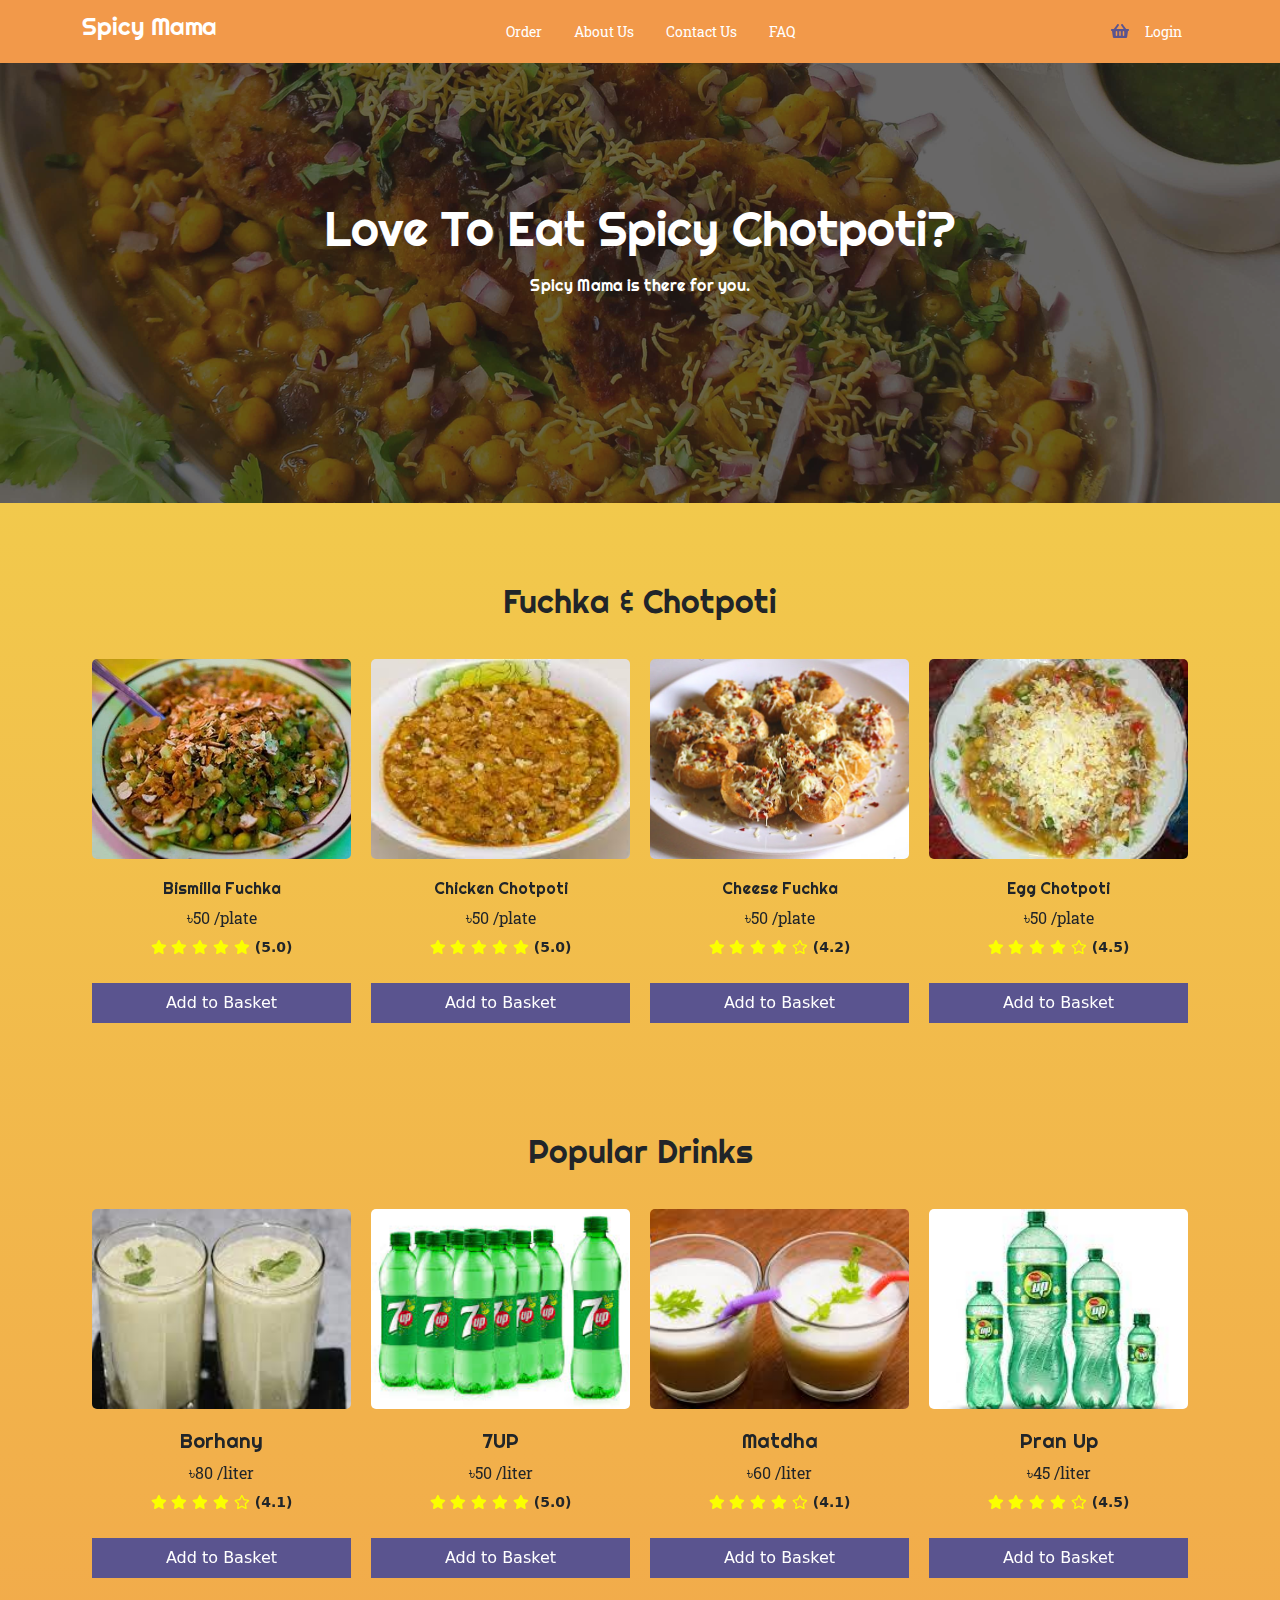
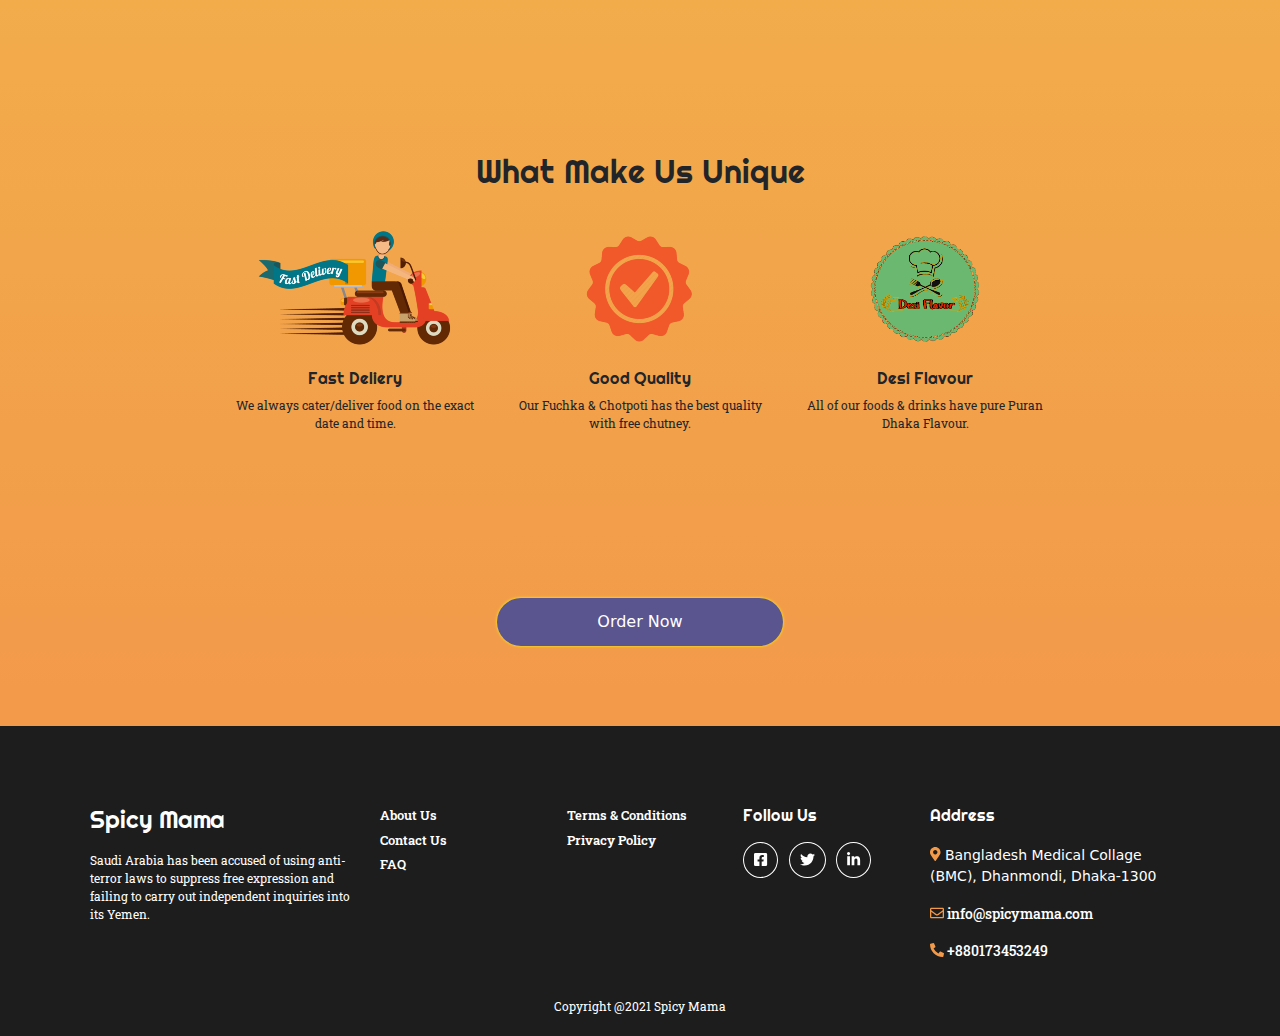
==== commit 453d46e4: "About Us Page" ====
--- a/index.html
+++ b/index.html
@@ -60,7 +60,7 @@
                 <div class="container">
                     <div class="row food-menu text-center">
                         <div class="products-carousel col-12 col-sm-12">
-                            <h3>Fuchka &amp; Chotpoti</h3>
+                            <h2>Fuchka &amp; Chotpoti</h2>
                             <div class="owl-carousel owl-theme">
                                 <div class="item">
                                     <a href="#"><div class="fuchka-img-1"></div></a>
@@ -228,12 +228,12 @@
     <!--------------------------------Carousel for Drinks--------------------------------->
                     <div class="row drinks-menu text-center">
                         <div class="products-carousel col-12 col-sm-12">
-                            <h3>Popular Drinks</h3>
+                            <h2>Popular Drinks</h2>
                             <div class="owl-carousel owl-theme">
                                 <div class="item">
                                     <a href="#"><div class="drinks-img-1"></div></a>
                                     <div class="item-des">
-                                        <h6>Borhany</h6>
+                                        <h5>Borhany</h5>
                                         <span>৳80 /liter</span>
                                         <div class="star-rating">
                                             <span class="fas fa-star" data-rating="1"></span>
@@ -249,7 +249,7 @@
                                 <div class="item">
                                     <a href="#"><div class="drinks-img-2"></div></a>
                                     <div class="item-des">
-                                        <h6>7UP</h6>
+                                        <h5>7UP</h5>
                                         <span>৳50 /liter</span>
                                         <div class="star-rating">
                                             <span class="fas fa-star" data-rating="1"></span>
@@ -265,7 +265,7 @@
                                 <div class="item">
                                     <a href="#"><div class="drinks-img-3"></div></a>
                                     <div class="item-des">
-                                        <h6>Matdha</h6>
+                                        <h5>Matdha</h5>
                                         <span>৳60 /liter</span>
                                         <div class="star-rating">
                                             <span class="fas fa-star" data-rating="1"></span>
@@ -281,7 +281,7 @@
                                 <div class="item">
                                     <a href="#"><div class="drinks-img-4"></div></a>
                                     <div class="item-des">
-                                        <h6>Pran Up</h6>
+                                        <h5>Pran Up</h5>
                                         <span>৳45 /liter</span>
                                         <div class="star-rating">
                                             <span class="fas fa-star" data-rating="1"></span>
@@ -297,7 +297,7 @@
                                 <div class="item">
                                     <a href="#"><div class="drinks-img-5"></div></a>
                                     <div class="item-des">
-                                        <h6>Ghoal</h6>
+                                        <h5>Ghoal</h5>
                                         <span>৳120 /liter</span>
                                         <div class="star-rating">
                                             <span class="fas fa-star" data-rating="1"></span>
@@ -329,7 +329,7 @@
                                 <div class="item">
                                     <a href="#"><div class="drinks-img-7"></div></a>
                                     <div class="item-des">
-                                        <h6>Lacchi</h6>
+                                        <h5>Lacchi</h5>
                                         <span>৳150 /liter</span>
                                         <div class="star-rating">
                                             <span class="fas fa-star" data-rating="1"></span>
@@ -345,7 +345,7 @@
                                 <div class="item">
                                     <a href="#"><div class="drinks-img-8"></div></a>
                                     <div class="item-des">
-                                        <h6>Coca Cola</h6>
+                                        <h5>Coca Cola</h5>
                                         <span>৳55 /liter</span>
                                         <div class="star-rating">
                                             <span class="fas fa-star" data-rating="1"></span>
@@ -363,23 +363,23 @@
                     </div>
                 </div>
             </section>
+    <!---------------------------------Products Features--------------------------------->
             <section>
                 <div class="container">
-    <!---------------------------------Products Features--------------------------------->
-                    <div class="row products-feature text-center justify-content-center">
-                        <h3>What Make Us Unique</h3>
+                    <div class="row top-features text-center justify-content-center">
+                        <h2>What Make Us Unique</h2>
                         <div class="features-des col-12 col-sm-3 text-center">
-                            <img src="" alt="">
+                            <img src="/assets/images/delivery.png" alt="image">
                             <h6>Fast Deliery</h6>
                             <p>We always cater/deliver food on the exact date and time.</p>
                         </div>
                         <div class="features-des col-12 col-sm-3 text-center">
-                            <img src="" alt="">
+                            <img src="/assets/images/quality.png" alt="image">
                             <h6>Good Quality</h6>
                             <p>Our Fuchka & Chotpoti has the best quality with free chutney.</p>
                         </div>
                         <div class="features-des col-12 col-sm-3 text-center">
-                            <img src="" alt="">
+                            <img src="/assets/images/flavour.png" alt="image" height="120px" width="auto">
                             <h6>Desi Flavour</h6>
                             <p>All of our foods & drinks have pure Puran Dhaka Flavour.</p>
                         </div>
--- a/assets/css/style.css
+++ b/assets/css/style.css
@@ -8,7 +8,6 @@
 
 .main-body {
     background-image: linear-gradient(#F2C94C, #F2994A);
-    padding: 0px;
 }
 
 h1, h2, h3, h4, h5, h6 {
@@ -272,11 +271,15 @@
     overflow: hidden;
 }
 
-.products-feature {
-    padding: 100px 0px;
-}
-
-.products-carousel h3, products-feature h3 {
+.section-padding {
+    padding: 80px 0px;
+}
+
+.top-features {
+    padding: 150px 0px 80px 0px;
+}
+
+.products-carousel h2 {
     padding-bottom: 30px;
 }
 
@@ -288,10 +291,22 @@
     padding: 20px 0px;
 }
 
+.features-des {
+    padding: 30px 20px;
+}
+
+.features-des h6 {
+    padding-top: 20px;
+}
+
+.features-des p {
+    font-size: 12px;
+    font-weight: 400;
+}
+
 .star-rating {
-    line-height:32px;
-    font-size:1.25em;
-  }
+    line-height: 32px;
+}
   
 .fa-star {
     color: rgb(251, 255, 0);
@@ -385,9 +400,9 @@
     padding-bottom: 10px;
 }
 
-.address-text address, p {
+.address-text p, address {
     font-size: 14px;
-    font-weight: 600;
+    font-weight: 500;
 }
 
 .copyright-text {
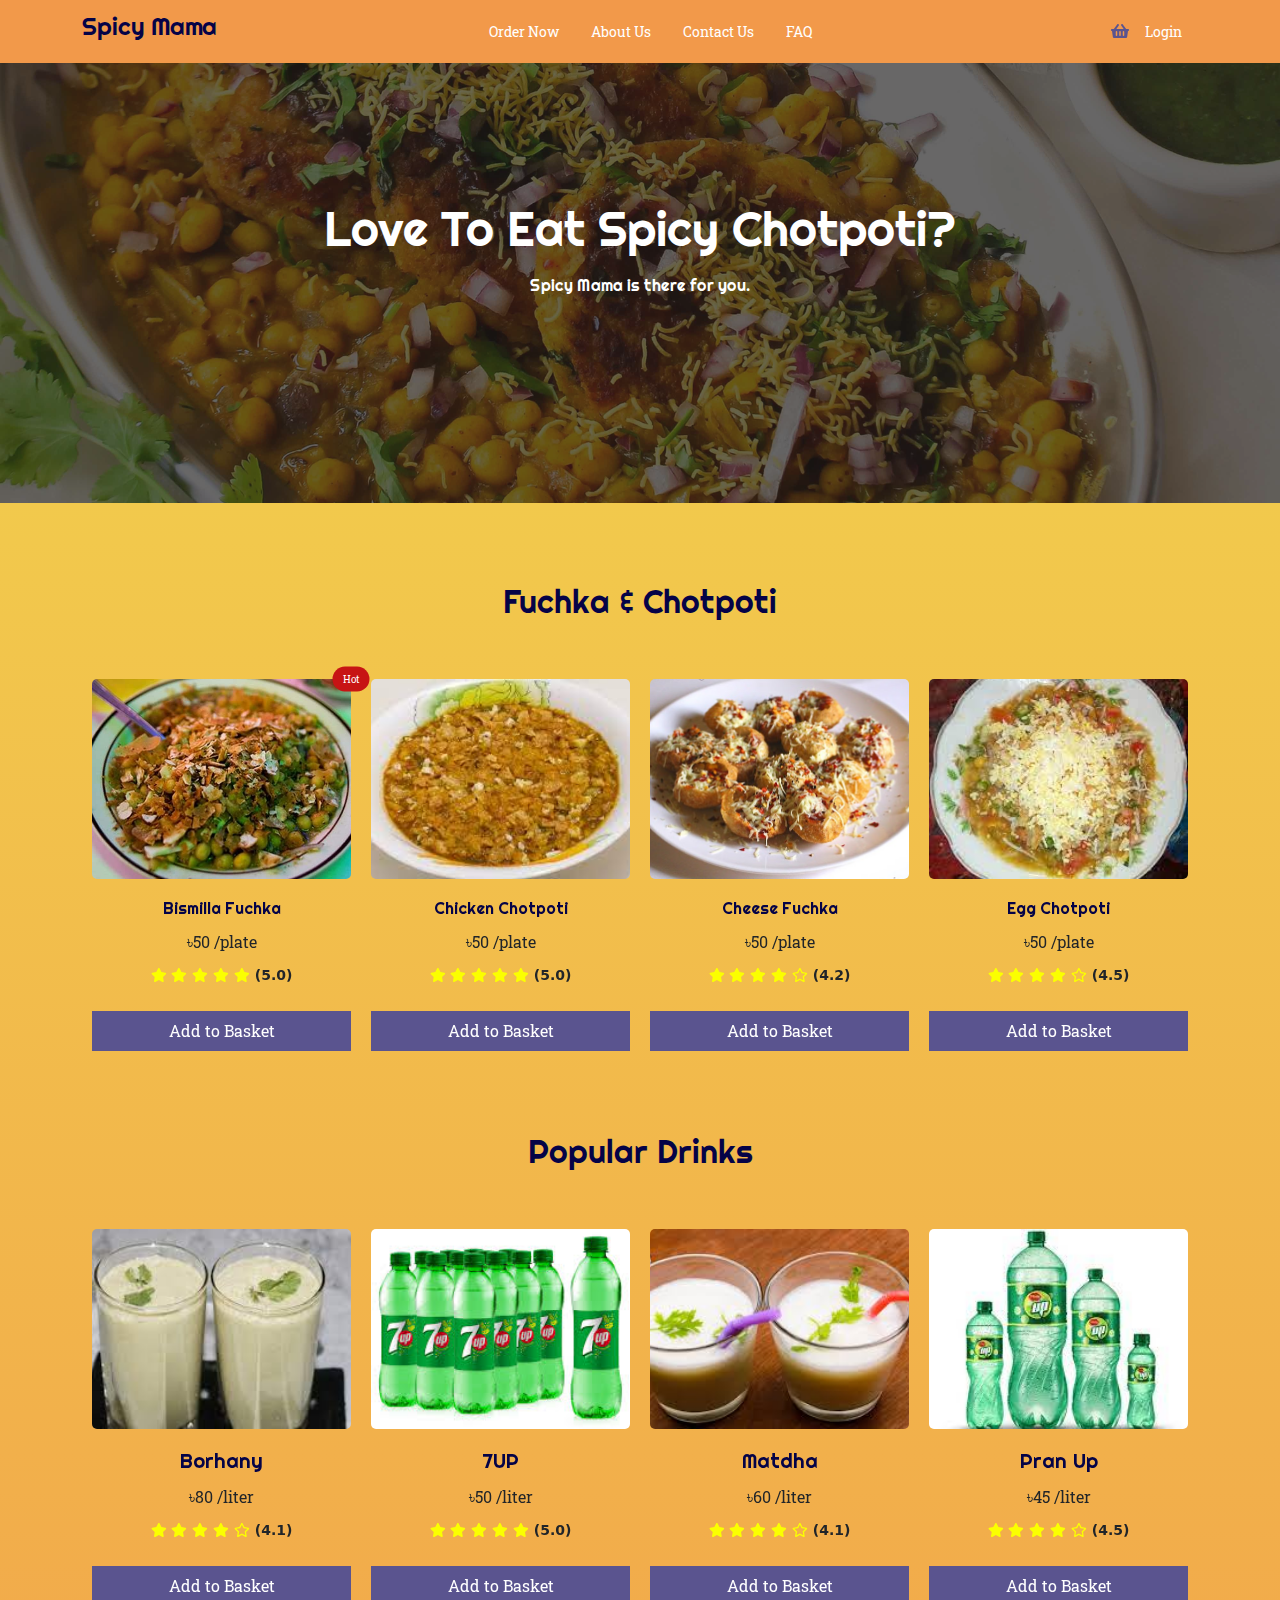
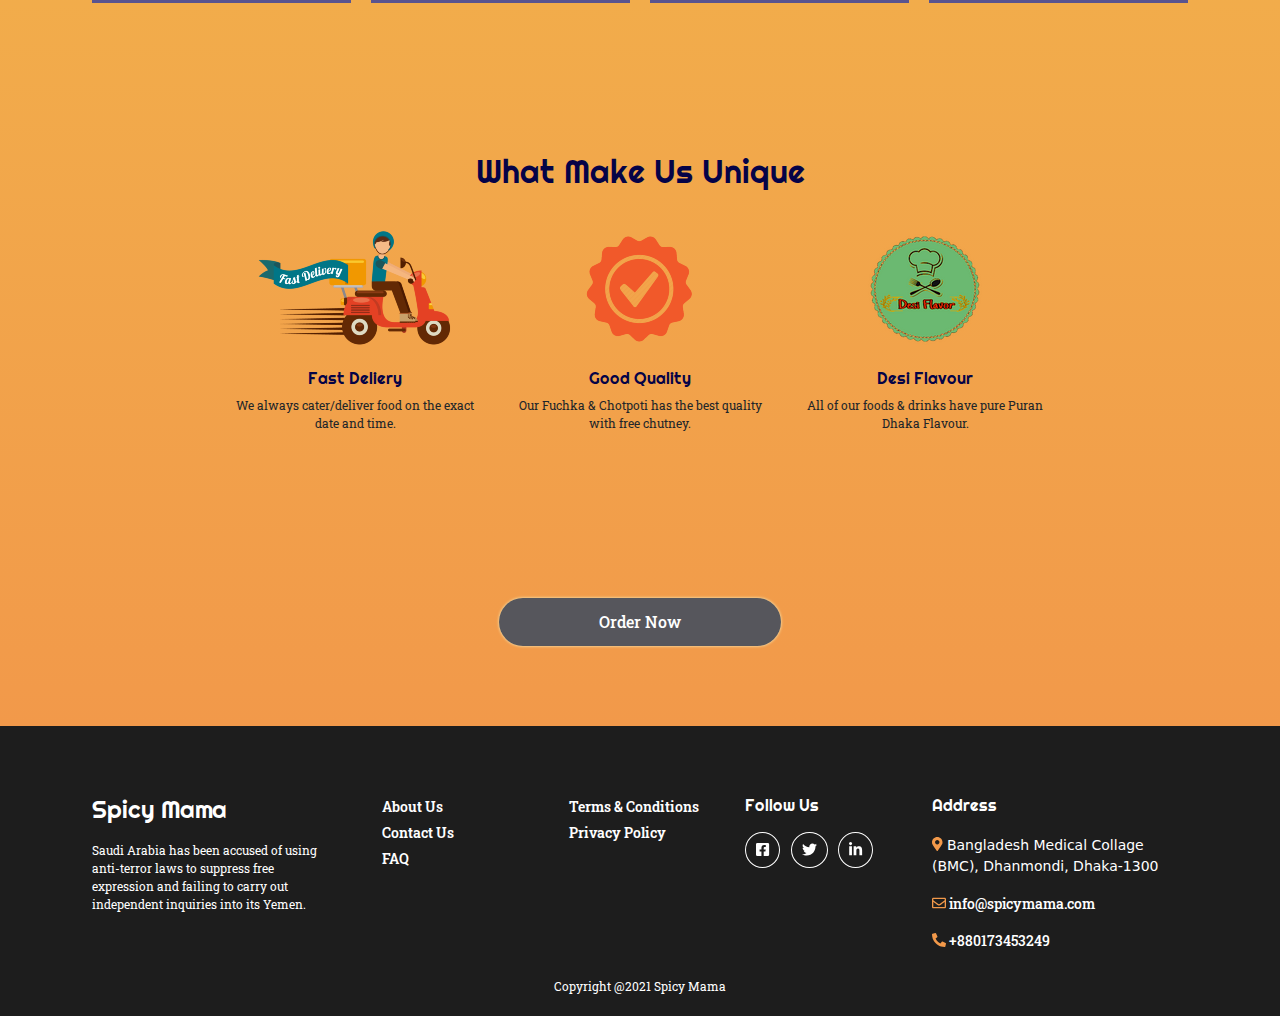
==== commit c3d5d43f: "Maximum Page Added" ====
--- a/index.html
+++ b/index.html
@@ -24,7 +24,7 @@
                         <div class="collapse navbar-collapse" id="navbarSupportedContent">
                             <ul class="navbar-nav m-auto col-sm- mb-lg-0">
                                 <li class="nav-item">
-                                    <a class="nav-link active" aria-current="page" href="#">Order</a>
+                                    <a class="nav-link" href="order-now.html">Order Now</a>
                                 </li>
                                 <li class="nav-item">
                                     <a class="nav-link" href="about-us.html">About Us</a>
@@ -63,7 +63,9 @@
                             <h2>Fuchka &amp; Chotpoti</h2>
                             <div class="owl-carousel owl-theme">
                                 <div class="item">
-                                    <a href="#"><div class="fuchka-img-1"></div></a>
+                                    <a href="fuchka-detail.html"><div class="fuchka-img-1 position-relative">
+                                        <span class="spicy-info position-absolute top-0 start-100 translate-middle rounded-pill text-white">Hot</span>
+                                    </div></a>
                                     <div class="item-des">
                                         <h6>Bismilla Fuchka</h6>
                                         <span>৳50 /plate</span>
@@ -79,7 +81,7 @@
                                     <button type="button" class="add-basket-btn">Add to Basket</button>
                                 </div>
                                 <div class="item">
-                                    <a href="#"><div class="chotpoti-img-1"></div></a>
+                                    <a href="chotpoti-detail.html"><div class="chotpoti-img-1"></div></a>
                                     <div class="item-des">
                                         <h6>Chicken Chotpoti</h6>
                                         <span>৳50 /plate</span>
@@ -95,7 +97,7 @@
                                     <button type="button" class="add-basket-btn">Add to Basket</button>
                                 </div>
                                 <div class="item">
-                                    <a href="#"><div class="fuchka-img-2"></div></a>
+                                    <a href="fuchka-detail.html"><div class="fuchka-img-2"></div></a>
                                     <div class="item-des">
                                         <h6>Cheese Fuchka</h6>
                                         <span>৳50 /plate</span>
@@ -111,7 +113,7 @@
                                     <button type="button" class="add-basket-btn">Add to Basket</button>
                                 </div>
                                 <div class="item">
-                                    <a href="#"><div class="chotpoti-img-2"></div></a>
+                                    <a href="chotpoti-detail.html"><div class="chotpoti-img-2"></div></a>
                                     <div class="item-des">
                                         <h6>Egg Chotpoti</h6>
                                         <span>৳50 /plate</span>
@@ -127,7 +129,7 @@
                                     <button type="button" class="add-basket-btn">Add to Basket</button>
                                 </div>
                                 <div class="item">
-                                    <a href="#"><div class="fuchka-img-3"></div></a>
+                                    <a href="fuchka-detail.html"><div class="fuchka-img-3"></div></a>
                                     <div class="item-des">
                                         <h6>Chicken Fuchka</h6>
                                         <span>৳50 /plate</span>
@@ -143,7 +145,9 @@
                                     <button type="button" class="add-basket-btn">Add to Basket</button>
                                 </div>
                                 <div class="item">
-                                    <a href="#"><div class="chotpoti-img-3"></div></a>
+                                    <a href="chotpoti-detail.html"><div class="chotpoti-img-3 position-relative">
+                                        <span class="spicy-info position-absolute top-0 start-100 translate-middle rounded-pill text-white">Hot</span>
+                                    </div></a>
                                     <div class="item-des">
                                         <h6>Special Chotpoti</h6>
                                         <span>৳50 /plate</span>
@@ -159,7 +163,7 @@
                                     <button type="button" class="add-basket-btn">Add to Basket</button>
                                 </div>
                                 <div class="item">
-                                    <a href="#"><div class="fuchka-img-4"></div></a>
+                                    <a href="fuchka-detail.html"><div class="fuchka-img-4"></div></a>
                                     <div class="item-des">
                                         <h6>Doi Fuchka</h6>
                                         <span>৳50 /plate</span>
@@ -175,7 +179,7 @@
                                     <button type="button" class="add-basket-btn">Add to Basket</button>
                                 </div>
                                 <div class="item">
-                                    <a href="#"><div class="chotpoti-img-4"></div></a>
+                                    <a href="chotpoti-detail.html"><div class="chotpoti-img-4"></div></a>
                                     <div class="item-des">
                                         <h6>Vegitable Chotpoti</h6>
                                         <span>৳50 /plate</span>
@@ -191,7 +195,9 @@
                                     <button type="button" class="add-basket-btn">Add to Basket</button>
                                 </div>
                                 <div class="item">
-                                    <div class="fuchka-img-5"></div>
+                                    <a href="fuchka-detail.html"><div class="fuchka-img-5 position-relative">
+                                        <span class="spicy-info position-absolute top-0 start-100 translate-middle rounded-pill text-white">Hot</span>
+                                    </div></a>
                                     <div class="item-des">
                                         <h6>Masala Fuchka</h6>
                                         <span>৳50 /plate</span>
@@ -207,7 +213,9 @@
                                     <button type="button" class="add-basket-btn">Add to Basket</button>
                                 </div>
                                 <div class="item">
-                                    <div class="chotpoti-img-5"></div>
+                                    <a href="chotpoti-detail.html"><div class="chotpoti-img-5 position-relative">
+                                        <span class="spicy-info position-absolute top-0 start-100 translate-middle rounded-pill text-white">Hot</span>
+                                    </div></a>
                                     <div class="item-des">
                                         <h6>Jhal Chotpoti</h6>
                                         <span>৳50 /plate</span>
@@ -379,7 +387,7 @@
                             <p>Our Fuchka & Chotpoti has the best quality with free chutney.</p>
                         </div>
                         <div class="features-des col-12 col-sm-3 text-center">
-                            <img src="/assets/images/flavour.png" alt="image" height="120px" width="auto">
+                            <img src="/assets/images/flavour.png" alt="image">
                             <h6>Desi Flavour</h6>
                             <p>All of our foods & drinks have pure Puran Dhaka Flavour.</p>
                         </div>
--- a/assets/css/style.css
+++ b/assets/css/style.css
@@ -13,9 +13,10 @@
 h1, h2, h3, h4, h5, h6 {
     font-family: 'Righteous', cursive;
     font-weight: 400;
-}
-
-p, a, span {
+    color: #050347;
+}
+
+p, a, span, button {
     font-family: 'Roboto Slab', serif;
 }
 
@@ -23,6 +24,10 @@
     padding: 10px;
 }
 
+.section-padding {
+    padding: 80px 0px;
+}
+
 /*--------------------All Images CSS---------------------------*/
 
 .fuchka-img-1 {
@@ -66,6 +71,8 @@
     border-radius: 5px;
 }
 
+/*-------------------------------Chotpoti images----------------------------*/
+
 .chotpoti-img-1 {
     height: 200px;
     background-image: url("../images/chicken-chotpoti.jfif");
@@ -105,6 +112,8 @@
     background-position: center center;
     border-radius: 5px;
 }
+
+/*-------------------------------Drinks images----------------------------*/
 
 .drinks-img-1 {
     height: 200px;
@@ -265,16 +274,19 @@
 
 /*----------------------------Main Body CSS--------------------------------*/
 
+.spicy-info {
+    font-size: 10px;
+    font-weight: 400;
+    padding: 5px 10px;
+    background-color: rgb(199, 20, 20);
+}
+
 .food-menu, .drinks-menu {
     height: 550px;
     padding-top: 80px;
     overflow: hidden;
 }
 
-.section-padding {
-    padding: 80px 0px;
-}
-
 .top-features {
     padding: 150px 0px 80px 0px;
 }
@@ -283,12 +295,17 @@
     padding-bottom: 30px;
 }
 
+.item {
+    margin: 20px 0px;
+}
+
 .item:hover {
     background-color: #F2C94C;
 }
 
 .item-des {
     padding: 20px 0px;
+    line-height: 32px;
 }
 
 .features-des {
@@ -302,10 +319,6 @@
 .features-des p {
     font-size: 12px;
     font-weight: 400;
-}
-
-.star-rating {
-    line-height: 32px;
 }
   
 .fa-star {
@@ -334,10 +347,10 @@
     padding: 12px 100px;
     border-style: none;
     border-radius: 25px;
-    background-color: #5a548f;
-    color: #fff;
     font-weight: 500;
-    box-shadow: 0px 0px 3px rgb(251, 255, 0);
+    color: #fff;
+    background-color: #56565c;
+    box-shadow: 0px 0px 3px rgb(247, 248, 203);
 }
 
 /*-------------------------------------Footer CSS------------------------------*/
@@ -350,8 +363,12 @@
     padding-top: 70px;
 }
 
-.meta-info, .footer-link, .social-link, .address-text {
-    padding: 10px;
+.meta-info p {
+    padding-right: 15px;
+}
+
+.meta-info h4, .social-link h6, .address-text h6 {
+    color: #fff;
 }
 
 .meta-info p {
@@ -366,7 +383,7 @@
     text-decoration: none;
     margin-left: 10px;
     padding-bottom: 5px;
-    font-size: 13px;
+    font-size: 14px;
     font-weight: 600;
     color: #fff;
 }
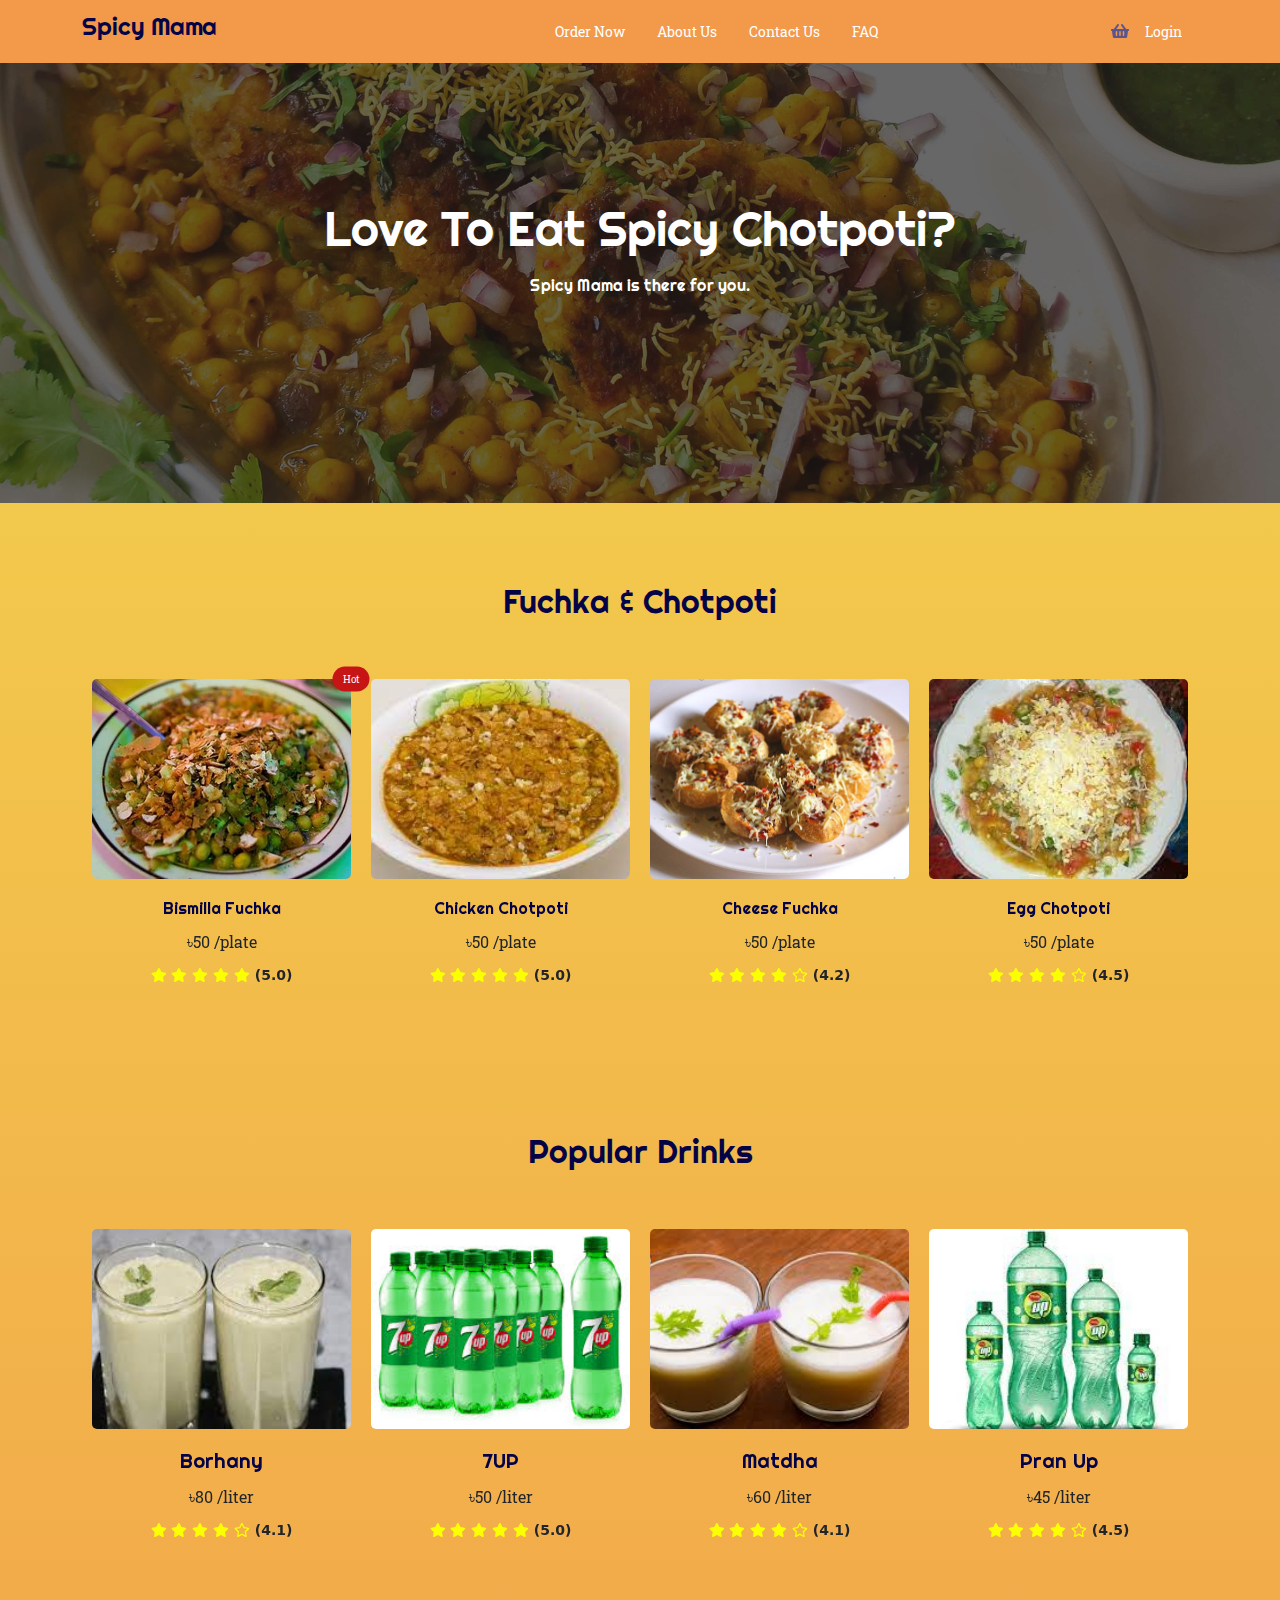
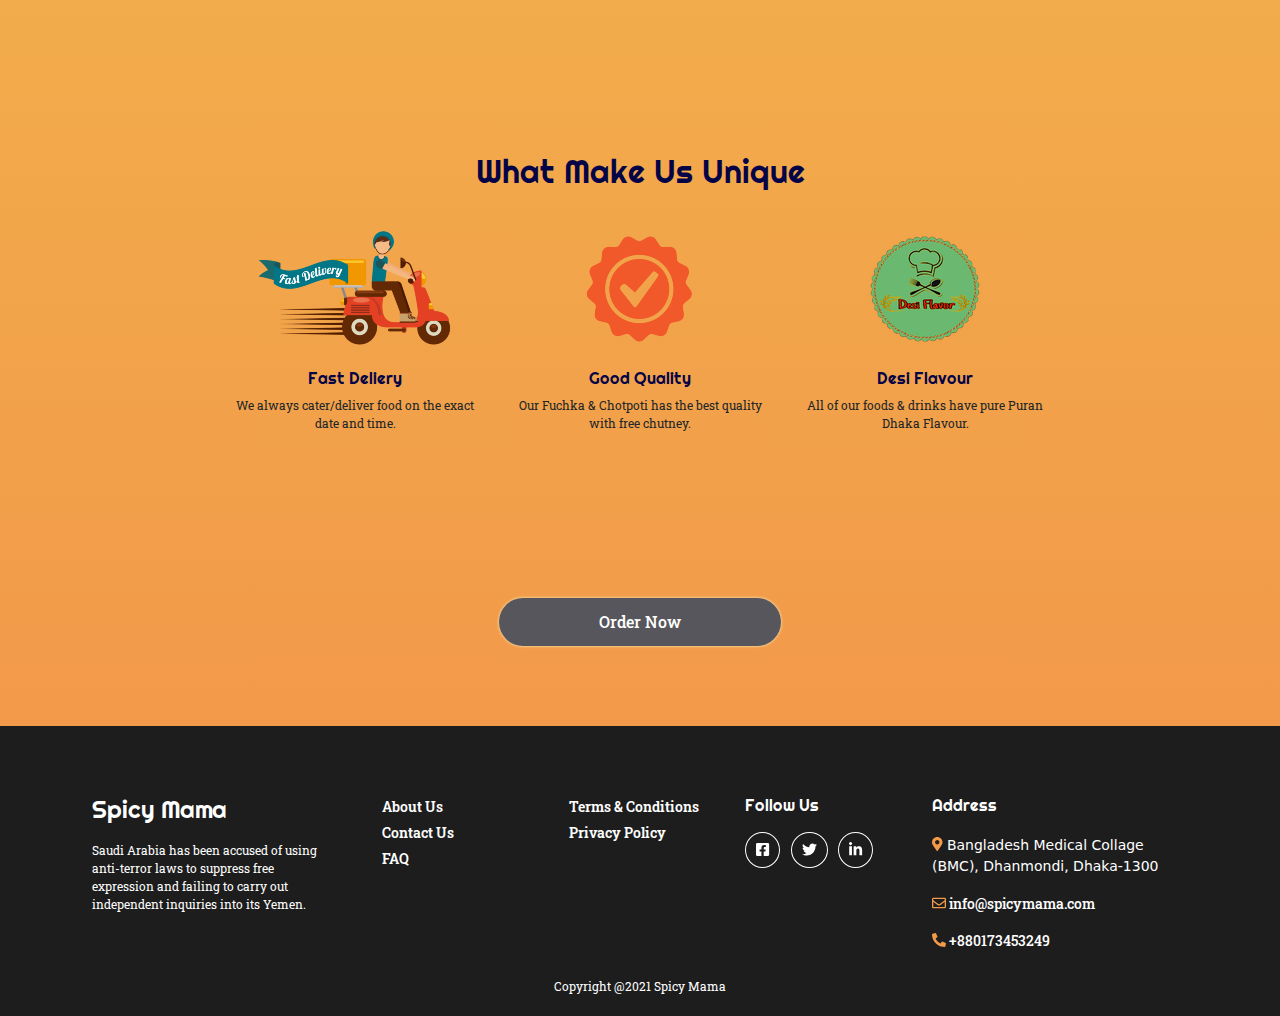
==== commit 8ba83899: "More to work" ====
--- a/index.html
+++ b/index.html
@@ -22,7 +22,7 @@
                             <span class="navbar-toggler-icon"></span>
                         </button>
                         <div class="collapse navbar-collapse" id="navbarSupportedContent">
-                            <ul class="navbar-nav m-auto col-sm- mb-lg-0">
+                            <ul class="navbar-nav m-auto col-sm-6 mb-lg-0">
                                 <li class="nav-item">
                                     <a class="nav-link" href="order-now.html">Order Now</a>
                                 </li>
@@ -37,7 +37,11 @@
                                     <a class="nav-link" href="faqs.html">FAQ</a>
                                 </li>
                             </ul>
-                            <span class="col-sm-3 text-end"><a href="#"><i class="fas fa-shopping-basket"></i></a></span> <a class="nav-link login" href="#">Login</a>
+                            <div class="basket position-relative">
+                                <span class="col-sm-3 text-end"><a href="order-now.html"><i class="fas fa-shopping-basket"></i></a></span> <span class="basket-count position-absolute top-0 start-100 translate-middle bg-danger rounded-pill text-white">1</span>
+                                <span class="basket-count position-absolute top-0 start-100 translate-middle bg-danger rounded-circle text-white">1</span>
+                            </div>
+                            <a class="nav-link login" href="#">Login</a>
                         </div>
                     </nav>
                 </div>
@@ -239,7 +243,7 @@
                             <h2>Popular Drinks</h2>
                             <div class="owl-carousel owl-theme">
                                 <div class="item">
-                                    <a href="#"><div class="drinks-img-1"></div></a>
+                                    <a href="drinks-details.html"><div class="drinks-img-1"></div></a>
                                     <div class="item-des">
                                         <h5>Borhany</h5>
                                         <span>৳80 /liter</span>
@@ -255,7 +259,7 @@
                                     <button type="button" class="add-basket-btn">Add to Basket</button>
                                 </div>
                                 <div class="item">
-                                    <a href="#"><div class="drinks-img-2"></div></a>
+                                    <a href="drinks-details.html"><div class="drinks-img-2"></div></a>
                                     <div class="item-des">
                                         <h5>7UP</h5>
                                         <span>৳50 /liter</span>
@@ -271,7 +275,7 @@
                                     <button type="button" class="add-basket-btn">Add to Basket</button>
                                 </div>
                                 <div class="item">
-                                    <a href="#"><div class="drinks-img-3"></div></a>
+                                    <a href="drinks-details.html"><div class="drinks-img-3"></div></a>
                                     <div class="item-des">
                                         <h5>Matdha</h5>
                                         <span>৳60 /liter</span>
@@ -287,7 +291,7 @@
                                     <button type="button" class="add-basket-btn">Add to Basket</button>
                                 </div>
                                 <div class="item">
-                                    <a href="#"><div class="drinks-img-4"></div></a>
+                                    <a href="drinks-details.html"><div class="drinks-img-4"></div></a>
                                     <div class="item-des">
                                         <h5>Pran Up</h5>
                                         <span>৳45 /liter</span>
@@ -303,7 +307,7 @@
                                     <button type="button" class="add-basket-btn">Add to Basket</button>
                                 </div>
                                 <div class="item">
-                                    <a href="#"><div class="drinks-img-5"></div></a>
+                                    <a href="drinks-details.html"><div class="drinks-img-5"></div></a>
                                     <div class="item-des">
                                         <h5>Ghoal</h5>
                                         <span>৳120 /liter</span>
@@ -319,7 +323,7 @@
                                     <button type="button" class="add-basket-btn">Add to Basket</button>
                                 </div>
                                 <div class="item">
-                                    <a href="#"><div class="drinks-img-6"></div></a>
+                                    <a href="drinks-details.html"><div class="drinks-img-6"></div></a>
                                     <div class="item-des">
                                         <h6>Sprite</h6>
                                         <span>৳50 /liter</span>
@@ -335,7 +339,7 @@
                                     <button type="button" class="add-basket-btn">Add to Basket</button>
                                 </div>
                                 <div class="item">
-                                    <a href="#"><div class="drinks-img-7"></div></a>
+                                    <a href="drinks-details.html"><div class="drinks-img-7"></div></a>
                                     <div class="item-des">
                                         <h5>Lacchi</h5>
                                         <span>৳150 /liter</span>
@@ -351,7 +355,7 @@
                                     <button type="button" class="add-basket-btn">Add to Basket</button>
                                 </div>
                                 <div class="item">
-                                    <a href="#"><div class="drinks-img-8"></div></a>
+                                    <a href="drinks-details.html"><div class="drinks-img-8"></div></a>
                                     <div class="item-des">
                                         <h5>Coca Cola</h5>
                                         <span>৳55 /liter</span>
@@ -377,17 +381,17 @@
                     <div class="row top-features text-center justify-content-center">
                         <h2>What Make Us Unique</h2>
                         <div class="features-des col-12 col-sm-3 text-center">
-                            <img src="/assets/images/delivery.png" alt="image">
+                            <img src="assets/images/delivery.png" alt="image">
                             <h6>Fast Deliery</h6>
                             <p>We always cater/deliver food on the exact date and time.</p>
                         </div>
                         <div class="features-des col-12 col-sm-3 text-center">
-                            <img src="/assets/images/quality.png" alt="image">
+                            <img src="assets/images/quality.png" alt="image">
                             <h6>Good Quality</h6>
                             <p>Our Fuchka & Chotpoti has the best quality with free chutney.</p>
                         </div>
                         <div class="features-des col-12 col-sm-3 text-center">
-                            <img src="/assets/images/flavour.png" alt="image">
+                            <img src="assets/images/flavour.png" alt="image">
                             <h6>Desi Flavour</h6>
                             <p>All of our foods & drinks have pure Puran Dhaka Flavour.</p>
                         </div>
--- a/assets/css/style.css
+++ b/assets/css/style.css
@@ -16,7 +16,7 @@
     color: #050347;
 }
 
-p, a, span, button {
+p, a, span, button, form-label {
     font-family: 'Roboto Slab', serif;
 }
 
@@ -338,6 +338,11 @@
     color: #fff;
 }
 
+.basket-count {
+    font-size: 8px;
+    padding: 4px 8px;
+}
+
 .order-now {
     padding-top: 120px;
     padding-bottom: 0px;
